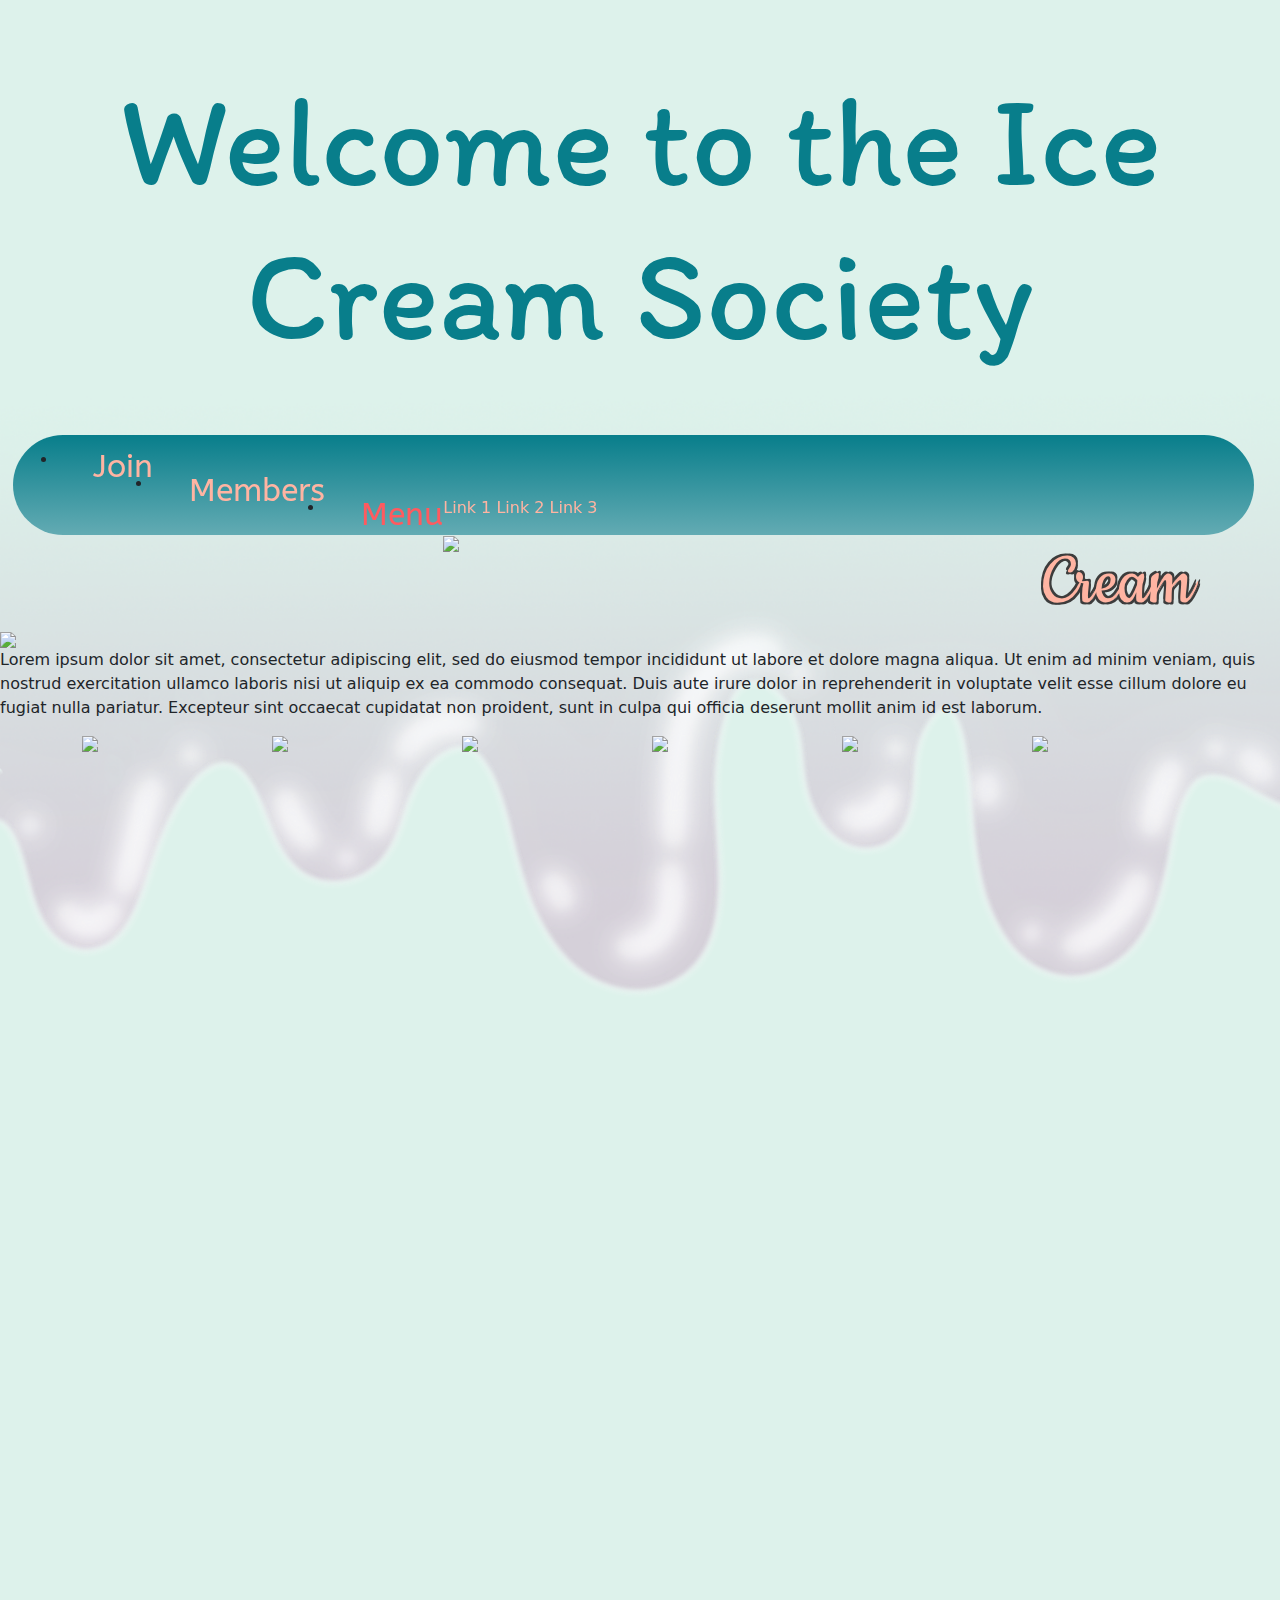
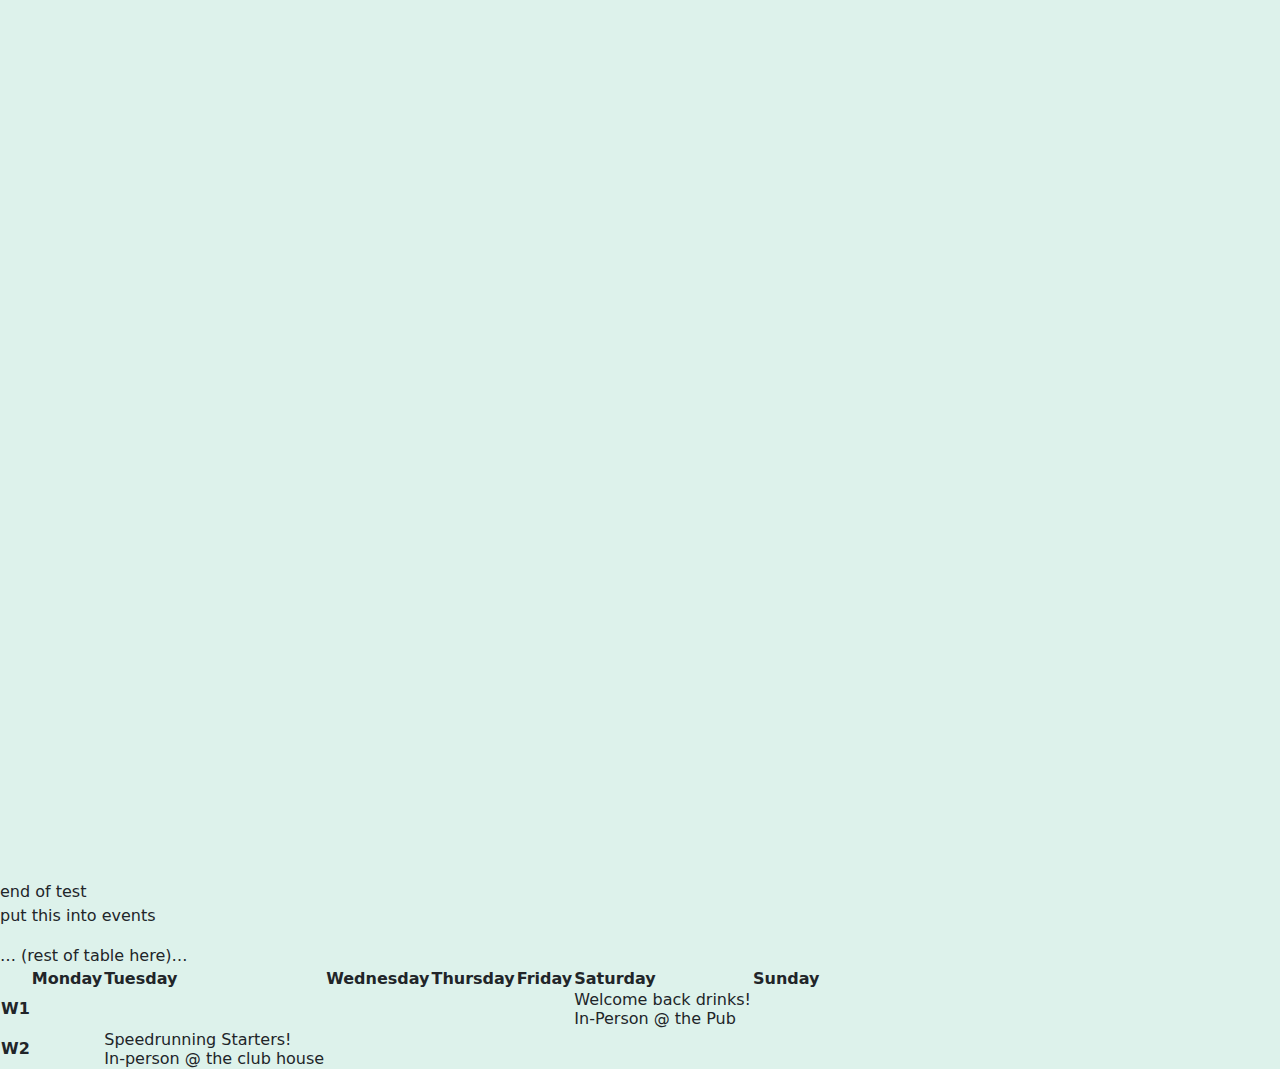
==== index.html @ 199e1438 "Update index.html" ====
<html>

    <header>

        

        <link href='https://fonts.googleapis.com/css?family=ABeeZee' rel='stylesheet'>
        <link href='https://fonts.googleapis.com/css?family=Cookie' rel='stylesheet'>
        <link href='https://fonts.googleapis.com/css?family=Itim' rel='stylesheet'>
        
        <link href="https://cdn.jsdelivr.net/npm/bootstrap@5.3.3/dist/css/bootstrap.min.css" rel="stylesheet" integrity="sha384-QWTKZyjpPEjISv5WaRU9OFeRpok6YctnYmDr5pNlyT2bRjXh0JMhjY6hW+ALEwIH" crossorigin="anonymous">
        <script src="https://cdn.jsdelivr.net/npm/bootstrap@5.3.3/dist/js/bootstrap.bundle.min.js" integrity="sha384-YvpcrYf0tY3lHB60NNkmXc5s9fDVZLESaAA55NDzOxhy9GkcIdslK1eN7N6jIeHz" crossorigin="anonymous"></script>
        <link rel="stylesheet" type="text/css" href="style.css" > 

        <meta name = "description" content = "Home Page">
        <meta name = "keywords" content = "n/a">
        <meta name = "author" content = "Nikola Tluczek (c) 2024">
        <meta name = "viewport" content = "device = device-width, initial-scale = 1.0">

        <title>Ice Cream Society</title>

    </header>

    <body>


        <h3>
            Welcome to the Ice Cream Society
        </h3>

        

        <nav class="navbar-pill">
            <ul id="nav-list">
                <li class="nav-it">
                    <h1><a href="Join.html"> Join </a></h1>
                </li>
                <li class="nav-it">
                    <h1><a href="Members.html"> Members </a></h1>
                </li>
                <li class="nav-it">
                    <div class="dropdown">
                        <h1>Menu</h1>
                        <div class="dropdown-content">
                          <a href="#">Link 1</a>
                          <a href="#">Link 2</a>
                          <a href="#">Link 3</a>
                        </div>
                      </div>
                </li>
            </ul>

            <div class="logo">
                <img class="navImg" src="Ice-cube.png"/>
                <h2>
                    <a href="index.html">  Cream </a>
                </h2>
            </div>  
        </nav> 




        

        <div class="center">
            <div id="home-carousel" class="carousel slide" data-bs-ride="carousel">
                <!-- Wrapper -->
                <div class="carousel-inner">
                    <!-- Item 1 -->
                    <div class="carousel-item active">
                        <img class="d-block" src="img1.png">
                    </div>
                    <!-- Item 2 -->
                    <div class="carousel-item">
                        <img class="d-block" src="img2.png">
                    </div>
                    <!-- Item 3 -->
                    <div class="carousel-item">
                        <img class="d-block" src="img3.png">
                    </div>
                </div>
            </div>
        </div>

        <p>
            Lorem ipsum dolor sit amet, consectetur adipiscing elit, sed do eiusmod tempor incididunt ut labore et dolore magna aliqua. 
            Ut enim ad minim veniam, quis nostrud exercitation ullamco laboris nisi ut aliquip ex ea commodo consequat. Duis aute irure 
            dolor in reprehenderit in voluptate velit esse cillum dolore eu fugiat nulla pariatur. Excepteur sint occaecat cupidatat non 
            proident, sunt in culpa qui officia deserunt mollit anim id est laborum.
        </p>

        <main>
            <div id="img-gallery" class="container">
                <div class="row">
                    <div class="col-sm">
                        <img src="img1.png" class="gallery-img"/>
                    </div>
                    <div class="col-sm">
                        <img src="img2.png" class="gallery-img"/>
                    </div>
                    <div class="col-sm">
                        <img src="img3.png" class="gallery-img"/>
                    </div>
                    <div class="col-sm">
                        <img src="img4.png" class="gallery-img"/>
                    </div>
                    <div class="col-sm">
                        <img src="img5.png" class="gallery-img"/>
                    </div>
                    <div class="col-sm">
                        <img src="img6.png" class="gallery-img"/>
                     </div>
                </div>
            </div>
        </main>
            



        <br>
        <br>
        <br>
        <br>
        <br>
        <br>
        <br>
        <br>
        <br>
        <br>
        <br>
        <br>
        <br>
        <br>
        <br>
        <br>
        <br>
        <br>
        <br>
        <br>
        <br>
        <br>
        <br>
        <br>
        <br>
        <br>
        <br>
        <br>
        <br>
        <br>
        <br>
        <br>
        <br>
        <br>
        <br>
        <br>
        <br>
        <br>
        <br>
        <br>
        <br>
        <br>
        <br>
        <br>
        <br>
        <br>
        <br>
        <br>
        <br>
        <br>
        <br>
        <br>
        <br>
        <br>
        <br>
        <br>
        <br>
        <br>
        <br>
        <br>
        <br>
        <br>
        <br>
        <br>
        <br>
        <br>
        <br>
        <br>
        <br>
        <br>
        <br>
        <br>

        end of test





        <!-- CHANGE -->
        <p>
            put this into events
        </p>

        <table>
            <tr>
                <td></td><th>Monday</th><th>Tuesday</th><th>Wednesday</th><th>Thursday</
                th><th>Friday</th><th>Saturday</th><th>Sunday</th>
            </tr>
            <tr>
                <th>W1</th><td></td><td></td><td></td><td></td><td></td><td>Welcome
                back drinks! <br/> In-Person @ the Pub</td><td></td>
            </tr>
            <tr>
                <th>W2</th><td></td><td>Speedrunning Starters! <br/> In-person @ the
                club house</td><td></td><td></td><td></td><td></td><td></td>
            </tr>
                … (rest of table here)…
        </table>


    </body>

</html>
---- style.css ----
body {
    margin: 0%;
    background-color: #ddf2eb;
    /* will need to change image per device or on github */
    background-image: url("Droop.png");
    background-repeat: no-repeat;
    background-size: 100%;
    background-position-y: 20%;
}

h3 {
    padding-top: 5%;
    padding-bottom: 5%;
    margin: 0;
    font-size: 800%;
    font-family: itim;
    text-align: center;
    color: #087e8b;
}












/*
    Top navigation Bar
*/

.navbar-pill { 

    /* cosmetic */
    background-image: linear-gradient(#087e8b, #63abb3);
    border-radius: 60px;
    
    /* sizing */
    width: 97%;
    height: 100px;
    
    /* postitioning */
    margin-left: 1%; 
    top: 1rem;
    align-self: flex-start;
    position: sticky;
    z-index: 1000;


    /* test */

    padding-top: 1%;
    padding-left: 1%;



    
}


h1 {
    float: left;
    padding-left: 3%;
    color: #ff5a5f;
    font-family: ABeeZee;

    font-size: 200%;
}

h2 {
    display: inline;
    float:inline-end;

    margin: 0;
    padding: 0;
    padding-right: 5%;


    color: #ff5a5f;
    font-family: Cookie;

    font-size: 500%;

    text-shadow: 
        -2px -2px 0 #3c3c3c, 
        2px -2px 0 #3c3c3c, 
        -2px 2px 0 #3c3c3c, 
        2px 2px 0 #3c3c3c;
    
}


@media only screen 
and (min-width : 500px)
and (max-width : 800px) {

    h1 {
        font-size: 150%;
    }
    h2 {
        font-size: 400%;
    }
    h3 {
        font-size: 600%;
    }

    .navbar-pill {
        height: 80px;
    }

}

@media only screen 
and (min-width : 200px)
and (max-width : 500px) {

    h1 {
        font-size: 120%;
    }
    h2 {
        font-size: 300%;
    }
    h3 {
        font-size: 400%;
    }

    .navbar-pill {
        height: 60px;
    }

}






a:link { 
    text-decoration: none; 
    color: #FFB4A2;
} 
a:visited { 
    text-decoration: none; 
    color: #ff5a5f;

} 
a:hover { 
    text-decoration: none; 
    color: #3c3c3c;
    text-shadow: 
        -2px -2px 0 #FFB4A2, 
        2px -2px 0 #FFB4A2, 
        -2px 2px 0 #FFB4A2, 
        2px 2px 0 #FFB4A2;
} 
a:active { 
    text-decoration: none;
    color: #3c3c3c;

}










/* 
    scrollbar 
*/
::-webkit-scrollbar {
    width: 10px;
}

/* Track */
::-webkit-scrollbar-track {
    background: #FFB4A2; 
}

/* Handle */
::-webkit-scrollbar-thumb {
    background: #087e8b; 
    border-radius: 5px;
    border: 2px solid #555;
}

/* Handle on hover */
::-webkit-scrollbar-thumb:hover {
    background: #555; 
}
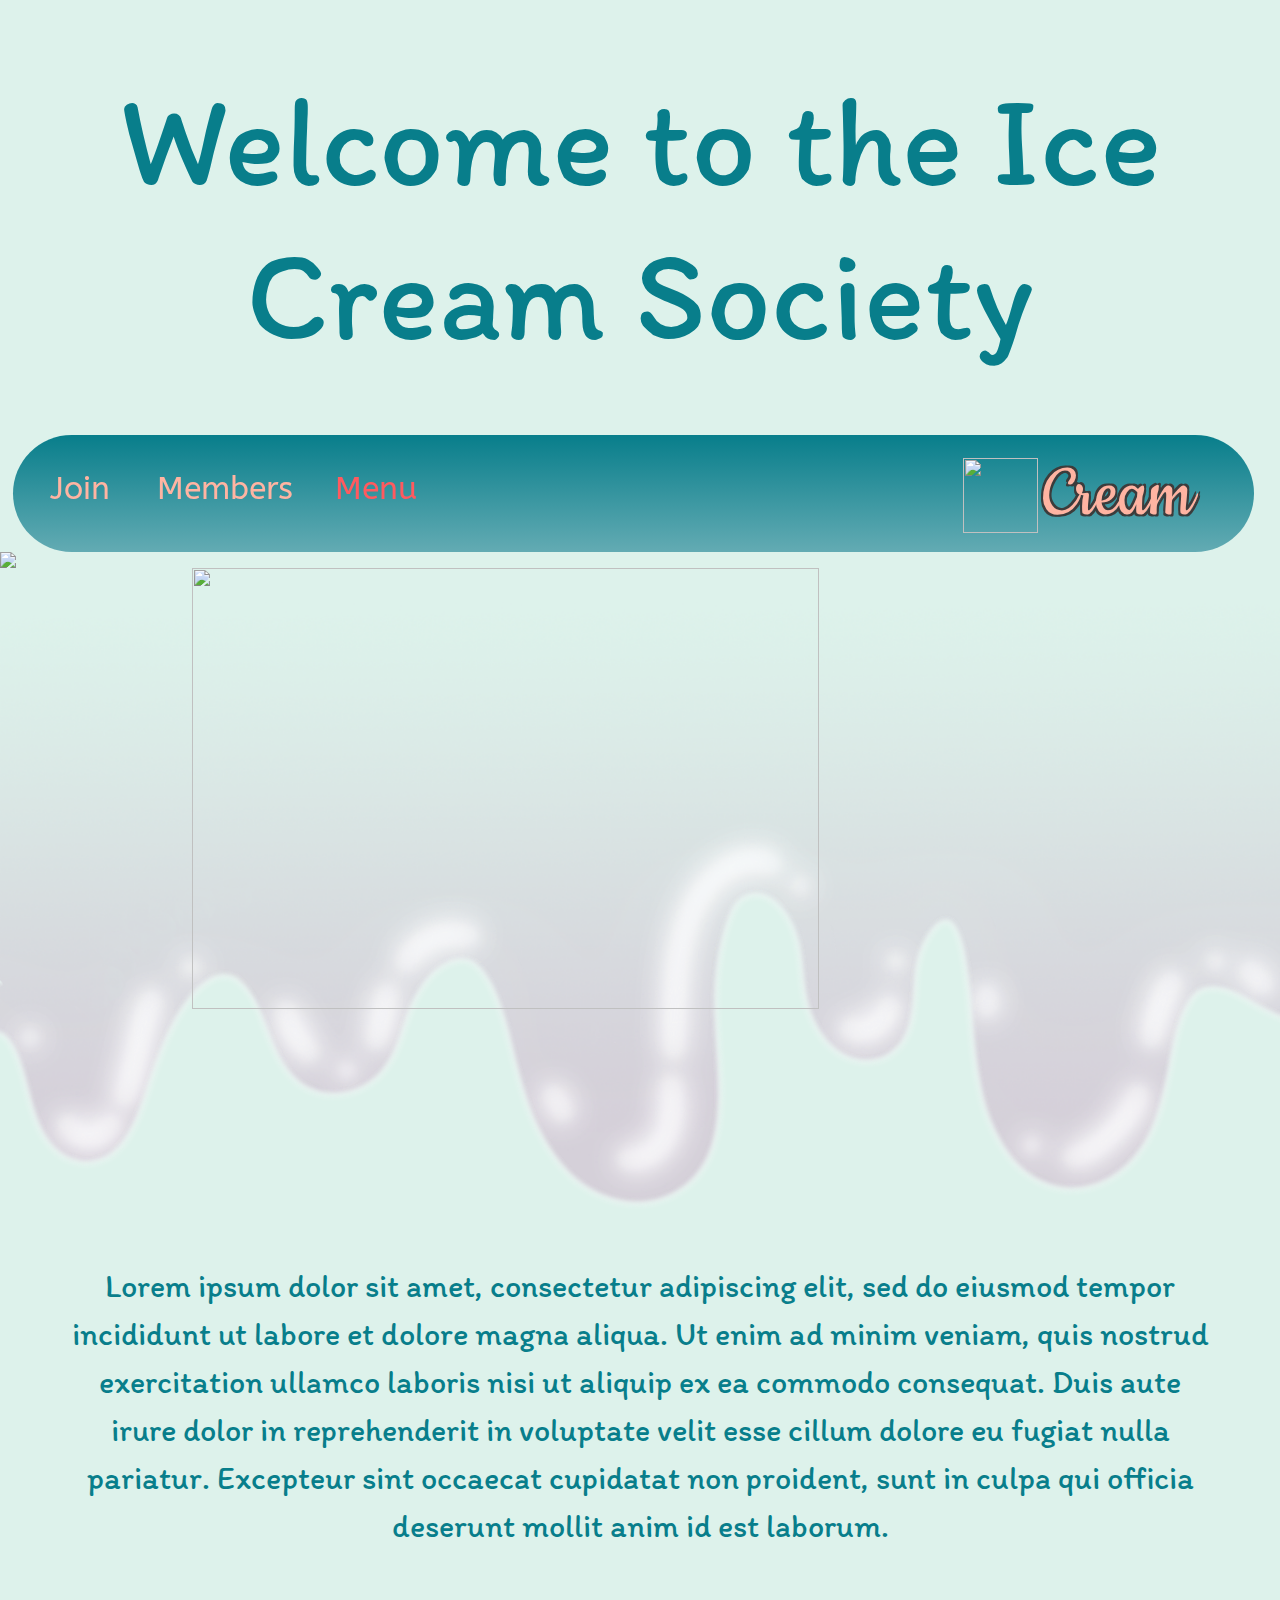
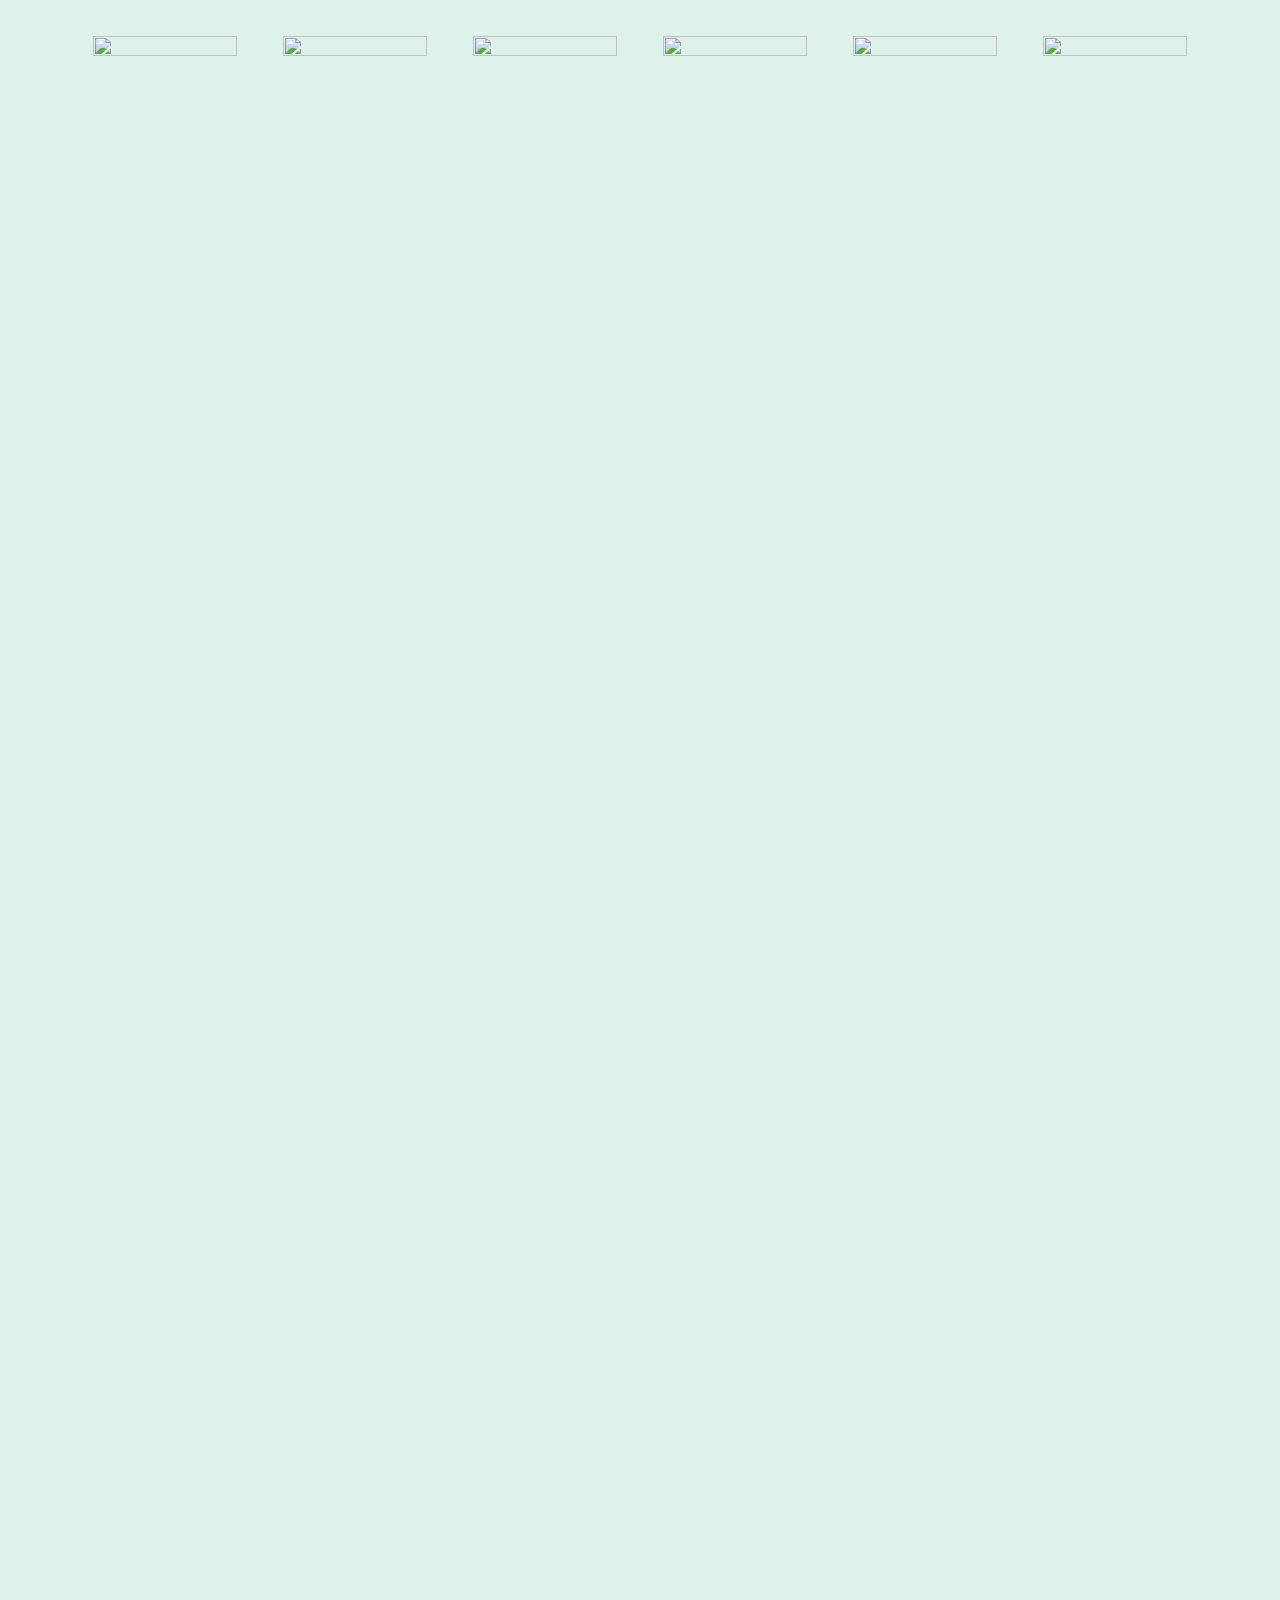
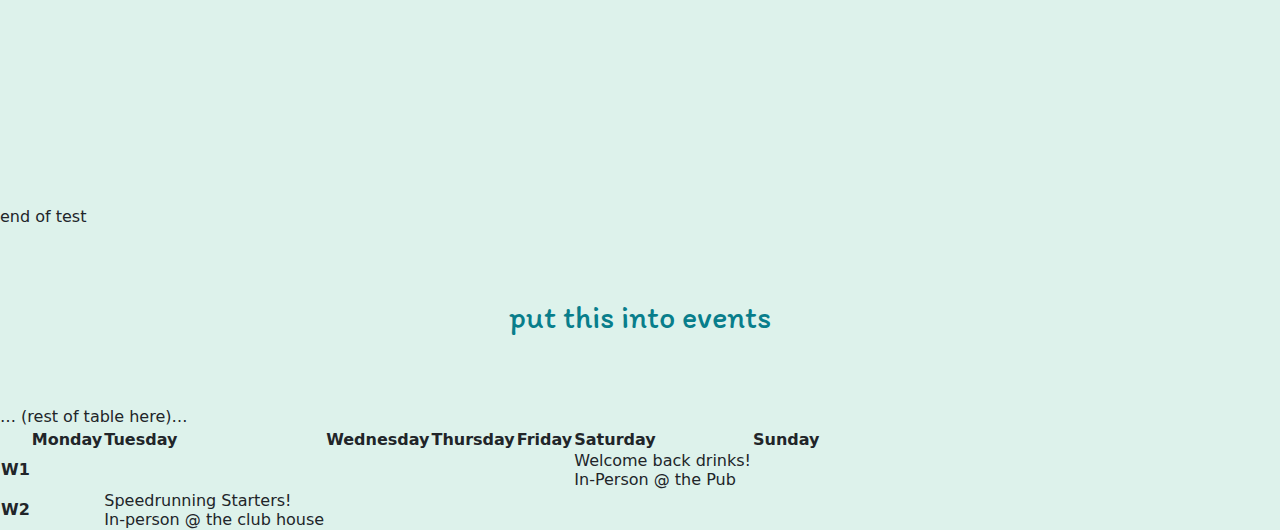
==== commit 985989e5: "Update index.html" ====
--- a/index.html
+++ b/index.html
@@ -42,9 +42,10 @@
                     <div class="dropdown">
                         <h1>Menu</h1>
                         <div class="dropdown-content">
-                          <a href="#">Link 1</a>
-                          <a href="#">Link 2</a>
-                          <a href="#">Link 3</a>
+                            <a href="flavours.html">Flavours</a>    
+                            <a href="images.html">Images</a>
+                            <a href="events.html">Events</a>
+                            <a href="contact.html">Contact</a>
                         </div>
                       </div>
                 </li>
@@ -60,24 +61,52 @@
 
 
 
+        <div id="myCarousel" class="carousel slide" data-ride="carousel">
+            <ol class="carousel-indicators">
+                <li data-target="#myCarousel" data-slide-to="0" class="active">
+                    :: before
+                    :: after
+                </li>
+                <li data-target="#myCarousel" data-slide-to="1" class>
+                    :: before
+                    :: after
+                </li>
+                <li data-target="#myCarousel" data-slide-to="2" class>
+                    :: before
+                    :: after
+                </li>
+            </ol>
+
+            <div class="carousel-inner">
+                <div class="carousel-item active">
+                    <img class="first-slide" src="img.png">
+                </div>
+                <div class="carousel-item">
+                    <img class="second-slide" src="img.png">
+                </div>
+                <div class="carousel-item">
+                    <img class="third-slide" src="img.png">
+                </div>
+
+            </div>
+
+
+        </div>
+
 
         
 
         <div class="center">
             <div id="home-carousel" class="carousel slide" data-bs-ride="carousel">
-                <!-- Wrapper -->
                 <div class="carousel-inner">
-                    <!-- Item 1 -->
                     <div class="carousel-item active">
-                        <img class="d-block" src="img1.png">
-                    </div>
-                    <!-- Item 2 -->
+                        <img class="d-block" src="img.png">
+                    </div> 
                     <div class="carousel-item">
-                        <img class="d-block" src="img2.png">
-                    </div>
-                    <!-- Item 3 -->
+                        <img class="d-block" src="img.png">
+                    </div>
                     <div class="carousel-item">
-                        <img class="d-block" src="img3.png">
+                        <img class="d-block" src="img.png">
                     </div>
                 </div>
             </div>
@@ -94,22 +123,22 @@
             <div id="img-gallery" class="container">
                 <div class="row">
                     <div class="col-sm">
-                        <img src="img1.png" class="gallery-img"/>
-                    </div>
-                    <div class="col-sm">
-                        <img src="img2.png" class="gallery-img"/>
-                    </div>
-                    <div class="col-sm">
-                        <img src="img3.png" class="gallery-img"/>
-                    </div>
-                    <div class="col-sm">
-                        <img src="img4.png" class="gallery-img"/>
-                    </div>
-                    <div class="col-sm">
-                        <img src="img5.png" class="gallery-img"/>
-                    </div>
-                    <div class="col-sm">
-                        <img src="img6.png" class="gallery-img"/>
+                        <img src="img.png" class="gallery-img"/>
+                    </div>
+                    <div class="col-sm">
+                        <img src="img.png" class="gallery-img"/>
+                    </div>
+                    <div class="col-sm">
+                        <img src="img.png" class="gallery-img"/>
+                    </div>
+                    <div class="col-sm">
+                        <img src="img.png" class="gallery-img"/>
+                    </div>
+                    <div class="col-sm">
+                        <img src="img.png" class="gallery-img"/>
+                    </div>
+                    <div class="col-sm">
+                        <img src="img.png" class="gallery-img"/>
                      </div>
                 </div>
             </div>
--- a/style.css
+++ b/style.css
@@ -12,9 +12,17 @@
     background-position-y: 20%;
 }
 
+p {
+    padding: 5%;
+    margin: 0;
+    font-size: 200%;
+    font-family: itim;
+    text-align: center;
+    color: #087e8b;
+}
+
 h3 {
-    padding-top: 5%;
-    padding-bottom: 5%;
+    padding: 5%;
     margin: 0;
     font-size: 800%;
     font-family: itim;
@@ -24,9 +32,47 @@
 
 
 
-
-
-
+/*
+    img gallery
+*/
+.gallery-img {
+    width: 100%;
+}
+
+#img-gallery {
+    padding-top:10px;
+}
+
+#img-gallery .row {
+    margin-bottom:10px;
+}
+
+.col-sm {
+    margin: 1%;
+}
+
+.col-sm img:hover {
+    opacity: 0.5;
+}
+
+
+
+
+/*
+    members
+*/
+
+.member-row {       
+    text-align: left;
+
+}
+
+.member-img {
+    padding: 5%;
+    width: 50%;
+    height: auto;
+    
+}
 
 
 
@@ -45,7 +91,7 @@
     
     /* sizing */
     width: 97%;
-    height: 100px;
+    height: 13%;
     
     /* postitioning */
     margin-left: 1%; 
@@ -59,10 +105,20 @@
 
     padding-top: 1%;
     padding-left: 1%;
-
-
-
-    
+    
+}
+
+.logo {
+    float: right;
+    display: inline;
+    margin-right: 5%;
+}
+
+.navImg {
+    display: inline-block;
+    position: sticky;
+    height: 75px;
+
 }
 
 
@@ -71,18 +127,15 @@
     padding-left: 3%;
     color: #ff5a5f;
     font-family: ABeeZee;
-
     font-size: 200%;
 }
 
 h2 {
-    display: inline;
-    float:inline-end;
+    display: inline-block;
+    vertical-align: middle;
 
     margin: 0;
     padding: 0;
-    padding-right: 5%;
-
 
     color: #ff5a5f;
     font-family: Cookie;
@@ -97,46 +150,56 @@
     
 }
 
-
-@media only screen 
-and (min-width : 500px)
-and (max-width : 800px) {
-
-    h1 {
-        font-size: 150%;
-    }
-    h2 {
-        font-size: 400%;
-    }
-    h3 {
-        font-size: 600%;
-    }
-
-    .navbar-pill {
-        height: 80px;
-    }
-
-}
-
-@media only screen 
-and (min-width : 200px)
-and (max-width : 500px) {
-
-    h1 {
-        font-size: 120%;
-    }
-    h2 {
-        font-size: 300%;
-    }
-    h3 {
-        font-size: 400%;
-    }
-
-    .navbar-pill {
-        height: 60px;
-    }
-
-}
+#nav-list {
+    width: 50%;
+    padding: 0;
+    overflow: hidden;
+    display: inline;
+}
+
+.nav-it{
+    margin: 1%;
+    float: left;
+    padding: 10px;
+    list-style: none;
+    display: inline;
+}
+
+.dropdown {
+    position: relative;
+    display: inline-block;
+}
+
+.dropdown-content {
+    display: none;
+    position: absolute;
+    background-image: linear-gradient(#63abb3, #087e8b);
+    min-width: 200px;
+    box-shadow: 0px 8px 16px 0px rgba(0,0,0,0.2);
+    z-index: 1;
+    padding: 20%;
+    border-radius: 10px;
+}
+
+.dropdown-content a {
+    color: black;
+    padding: 12px 16px;
+    text-decoration: none;
+    display: block;
+}
+
+
+.dropdown:hover .dropdown-content {
+    display: block;
+
+}
+
+
+
+
+
+
+
 
 
 
@@ -170,6 +233,92 @@
 
 
 
+/*
+    Form for Contact
+*/
+.contact-form {
+    position: relative;
+    display: block;
+    container-type: normal;
+    border-color: #087e8b;
+    border-width: 10px;
+    border-radius: 10px;
+    border-style: solid;
+    margin-top: 5%;
+    margin-left: 5%;
+    margin-right: 5%;
+    padding-bottom: 2%;
+    padding-left: 2%;
+}
+
+.form-inner {
+    padding-top: -10%;
+    text-align: left;
+    font-family: ABeeZee;
+    font-size: 150%;
+    
+}
+
+.form-title {
+    text-align: center;
+    font-family: ABeeZee;
+    font-size: 300%;
+    color: #087e8b;
+    padding-bottom: 2%;
+
+}
+
+.inputBox {
+    outline: none;
+    border-top: 10px;
+    border-left: 10px;
+    border-right: 10px;
+    background: none;
+}
+
+.inputNumber {
+    display: inline;
+}
+
+/* .input-large {
+    litteraly nothing i do changes it, idk
+} */
+
+.contact-button {
+    text-align: center;
+    font-family: ABeeZee;
+    font-size: 100%;
+    color: #3c3c3c;
+    background-image: linear-gradient(#63abb3, #087e8b);
+    padding: 0.5%;
+    padding-left: 2%;
+    padding-right: 2%;
+    border-radius: 10px;
+}
+
+.small-text {
+    font-family: ABeeZee;
+    font-size: 100%;
+    font-weight: 20px;
+    color: #63abb3;
+    padding-bottom: 2%;
+    text-align: left;
+}
+
+.join-notification {
+    position: absolute;
+    z-index: 1;
+    padding: 5%;
+    margin-left: 40%;
+    font-family: ABeeZee;
+    font-size: 200%;
+    text-align: center;
+    color: #ff5a5f;
+
+    border: #ff5a5f;
+    border-style: solid;
+    border-width: 10px;
+}
 
 
 
@@ -199,3 +348,11 @@
 ::-webkit-scrollbar-thumb:hover {
     background: #555; 
 }
+
+
+
+.d-block {
+    display: block;
+    margin-left: 15%;
+    width: 70%;
+}
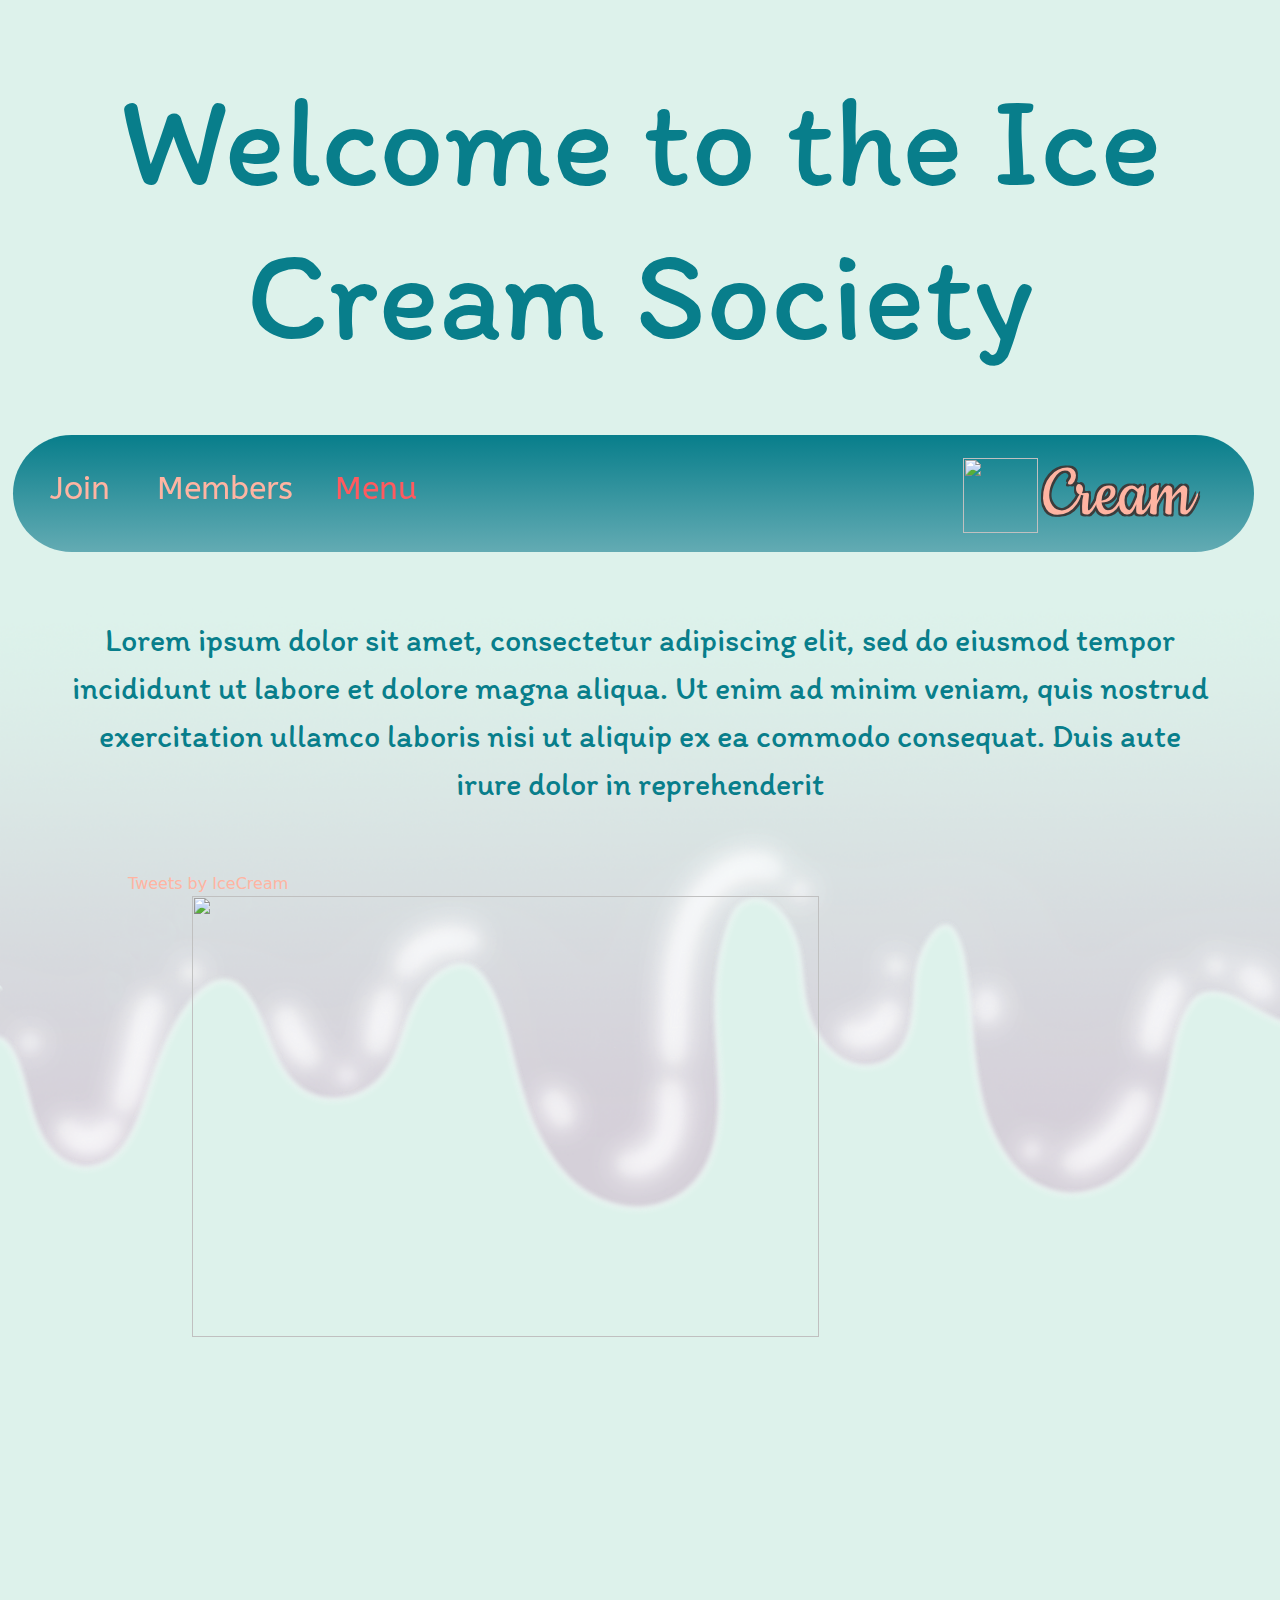
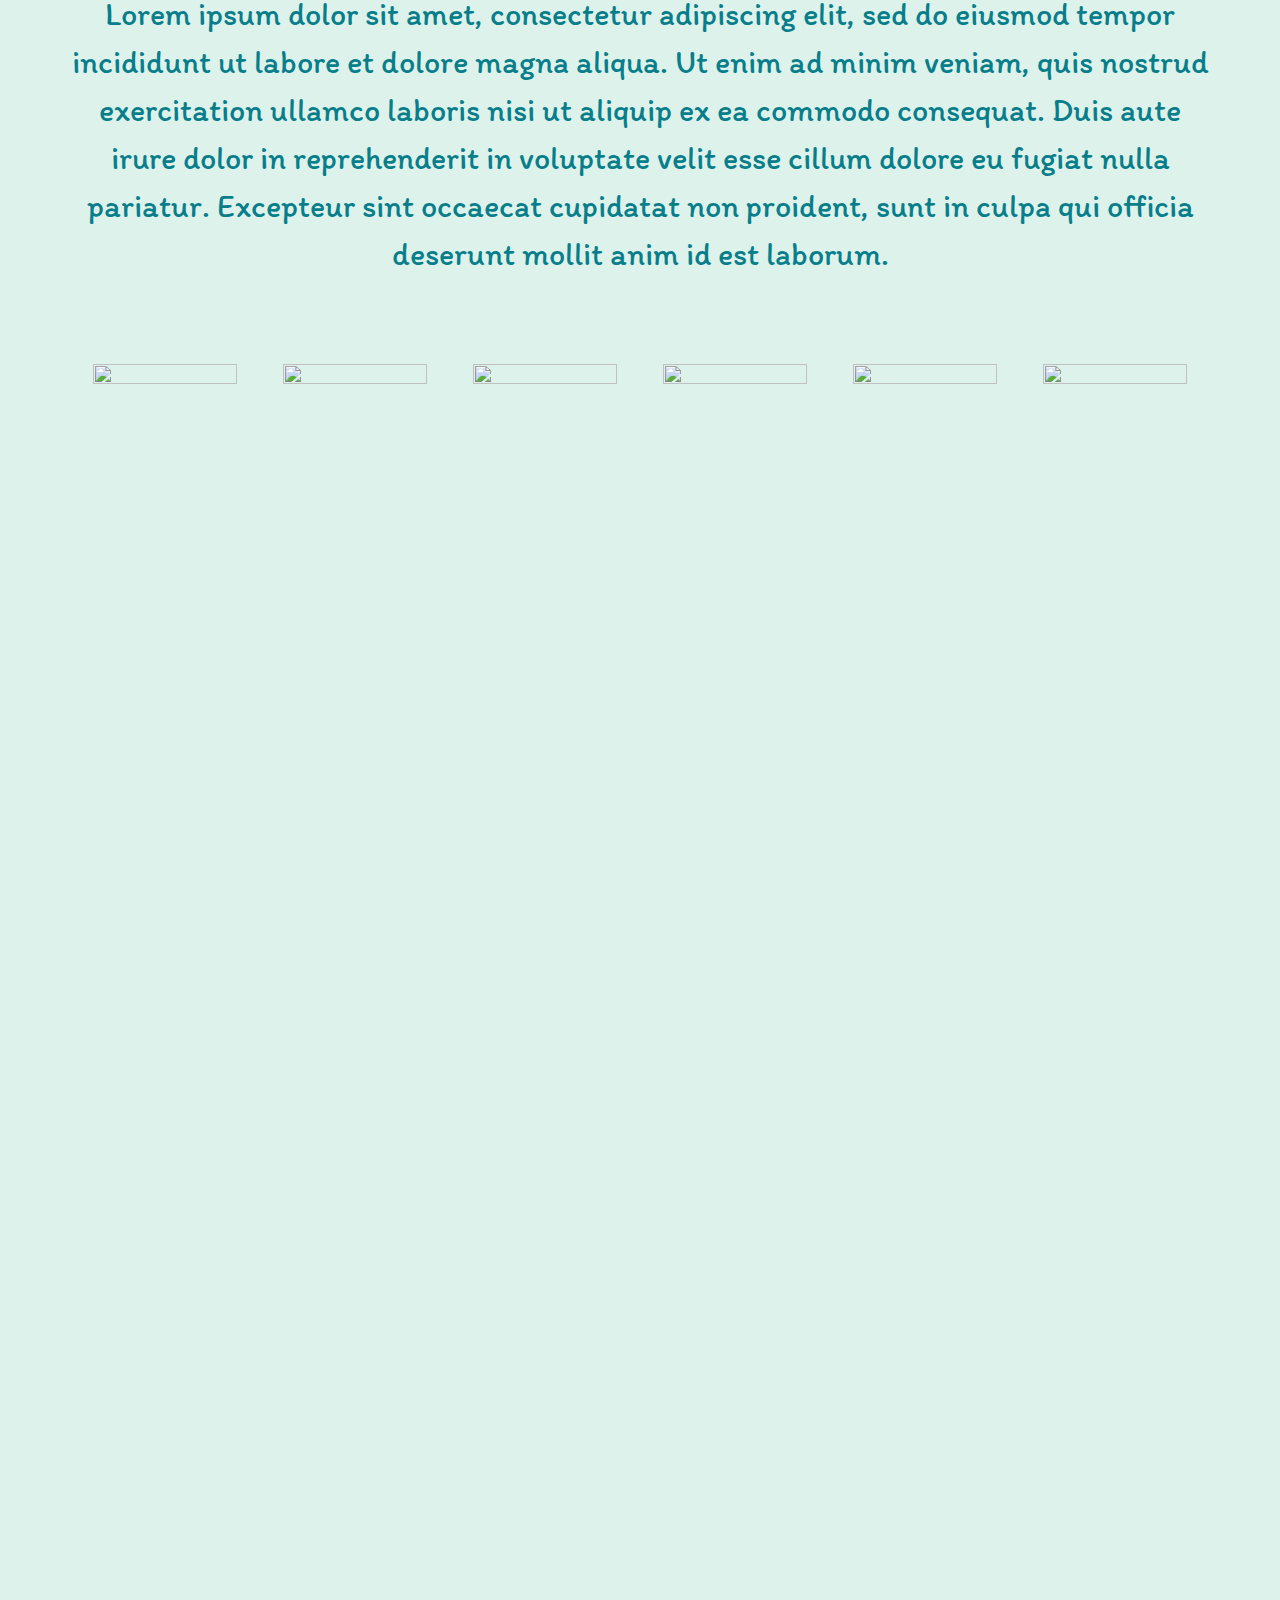
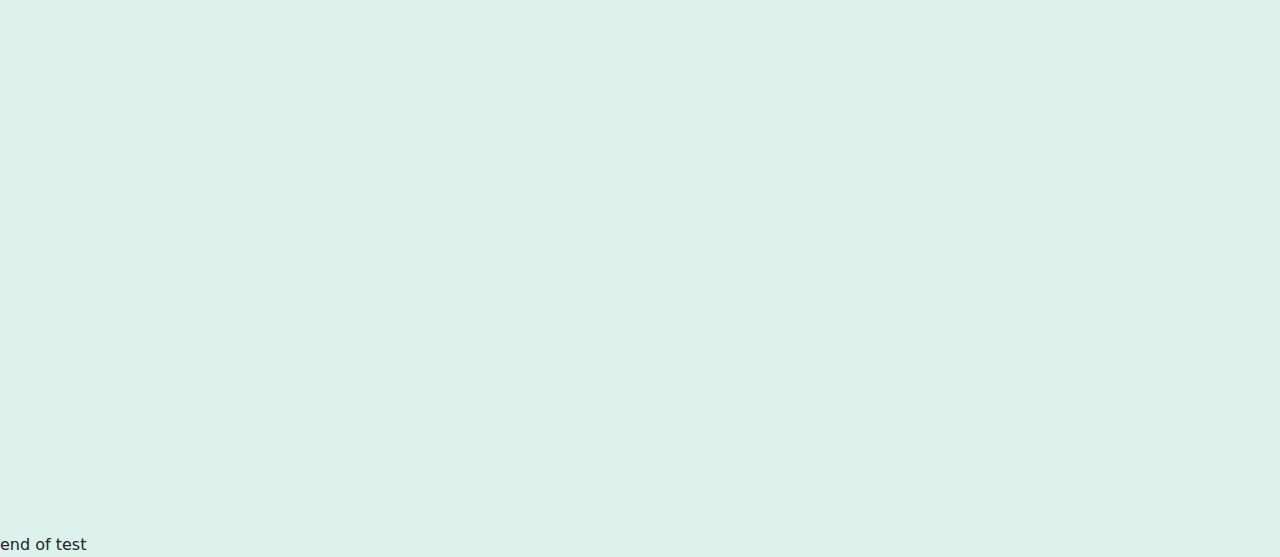
==== commit d574d56a: "Update index.html" ====
--- a/index.html
+++ b/index.html
@@ -59,9 +59,18 @@
             </div>  
         </nav> 
 
-
-
-        <div id="myCarousel" class="carousel slide" data-ride="carousel">
+        <p>
+            Lorem ipsum dolor sit amet, consectetur adipiscing elit, sed do eiusmod tempor incididunt ut labore et dolore magna aliqua. 
+            Ut enim ad minim veniam, quis nostrud exercitation ullamco laboris nisi ut aliquip ex ea commodo consequat. Duis aute irure 
+            dolor in reprehenderit
+        </p>
+
+        <div class="twitter">
+            <a class="twitter-timeline" href="https://twitter.com/IceCream?ref_src=twsrc%5Etfw">Tweets by IceCream</a> 
+            <script async src="https://platform.twitter.com/widgets.js" charset="utf-8"></script>
+        </div>
+
+        <!-- <div id="myCarousel" class="carousel slide" data-ride="carousel">
             <ol class="carousel-indicators">
                 <li data-target="#myCarousel" data-slide-to="0" class="active">
                     :: before
@@ -79,19 +88,19 @@
 
             <div class="carousel-inner">
                 <div class="carousel-item active">
-                    <img class="first-slide" src="img.png">
+                    <img class="first-slide" src="img1.png">
                 </div>
                 <div class="carousel-item">
-                    <img class="second-slide" src="img.png">
+                    <img class="second-slide" src="img2.png">
                 </div>
                 <div class="carousel-item">
-                    <img class="third-slide" src="img.png">
+                    <img class="third-slide" src="img3.png">
                 </div>
 
             </div>
 
 
-        </div>
+        </div> -->
 
 
         
@@ -100,13 +109,13 @@
             <div id="home-carousel" class="carousel slide" data-bs-ride="carousel">
                 <div class="carousel-inner">
                     <div class="carousel-item active">
-                        <img class="d-block" src="img.png">
+                        <img class="d-block" src="img1.png">
                     </div> 
                     <div class="carousel-item">
-                        <img class="d-block" src="img.png">
+                        <img class="d-block" src="img2.png">
                     </div>
                     <div class="carousel-item">
-                        <img class="d-block" src="img.png">
+                        <img class="d-block" src="img3.png">
                     </div>
                 </div>
             </div>
@@ -123,22 +132,22 @@
             <div id="img-gallery" class="container">
                 <div class="row">
                     <div class="col-sm">
-                        <img src="img.png" class="gallery-img"/>
-                    </div>
-                    <div class="col-sm">
-                        <img src="img.png" class="gallery-img"/>
-                    </div>
-                    <div class="col-sm">
-                        <img src="img.png" class="gallery-img"/>
-                    </div>
-                    <div class="col-sm">
-                        <img src="img.png" class="gallery-img"/>
-                    </div>
-                    <div class="col-sm">
-                        <img src="img.png" class="gallery-img"/>
-                    </div>
-                    <div class="col-sm">
-                        <img src="img.png" class="gallery-img"/>
+                        <img src="img1.png" class="gallery-img"/>
+                    </div>
+                    <div class="col-sm">
+                        <img src="img2.png" class="gallery-img"/>
+                    </div>
+                    <div class="col-sm">
+                        <img src="img3.png" class="gallery-img"/>
+                    </div>
+                    <div class="col-sm">
+                        <img src="img4.png" class="gallery-img"/>
+                    </div>
+                    <div class="col-sm">
+                        <img src="img5.png" class="gallery-img"/>
+                    </div>
+                    <div class="col-sm">
+                        <img src="img6.png" class="gallery-img"/>
                      </div>
                 </div>
             </div>
@@ -222,32 +231,6 @@
 
         end of test
 
-
-
-
-
-        <!-- CHANGE -->
-        <p>
-            put this into events
-        </p>
-
-        <table>
-            <tr>
-                <td></td><th>Monday</th><th>Tuesday</th><th>Wednesday</th><th>Thursday</
-                th><th>Friday</th><th>Saturday</th><th>Sunday</th>
-            </tr>
-            <tr>
-                <th>W1</th><td></td><td></td><td></td><td></td><td></td><td>Welcome
-                back drinks! <br/> In-Person @ the Pub</td><td></td>
-            </tr>
-            <tr>
-                <th>W2</th><td></td><td>Speedrunning Starters! <br/> In-person @ the
-                club house</td><td></td><td></td><td></td><td></td><td></td>
-            </tr>
-                … (rest of table here)…
-        </table>
-
-
     </body>
 
 </html>
--- a/style.css
+++ b/style.css
@@ -230,6 +230,93 @@
 
 }
 
+/*
+    twitter
+*/
+.twitter {
+    margin-left: 10%;
+    margin-right: 10%;
+}
+
+/* 
+    events table
+*/
+table {
+    margin: 5%;
+    width: 90%;
+    border-collapse: collapse;
+    border: #087e8b;
+    border-width: 5px;
+    border-style: solid;
+    border-radius: 10px;
+    background-color: white;
+}
+
+td{
+    padding: 10px;
+    background-color: #d3cdd7;
+    border: #63abb3;
+    border-width: 2px;
+    border-style: solid;
+    font-family: ABeeZee;
+    font-size: 100%;
+}
+
+th {
+    padding: 10px;
+    background-color: #ddf2eb;
+    border: #63abb3;
+    border-width: 2px;
+    border-style: solid;
+    font-family: ABeeZee;
+    font-size: 100%;
+}
+
+td:hover {
+    opacity: 0.5;
+}
+.temp-margin{
+    margin-left: 5%;
+}
+
+/*
+    flavours
+*/
+.wrap-left {
+    margin-left: 5%;
+    margin-top: 2%;
+    margin-right: 5%;
+    display: inline-block;
+
+    align-items: left;
+    font-family: ABeeZee;
+    font-size: 150%;
+    color: #087e8b;
+}
+.img-left {
+    width: 15%;
+    clear: left;
+    float: left;
+}
+
+.wrap-right {
+    margin-left: 5%;
+    margin-top: 2%;
+    margin-right: 5%;
+    display: inline-block;
+
+    align-items: right;
+    font-family: ABeeZee;
+    font-size: 150%;
+    color: #087e8b;
+}
+.img-right {
+    width: 15%;
+    clear: right;
+    float: right;
+}
+
+
 
 
 
@@ -280,10 +367,6 @@
     display: inline;
 }
 
-/* .input-large {
-    litteraly nothing i do changes it, idk
-} */
-
 .contact-button {
     text-align: center;
     font-family: ABeeZee;
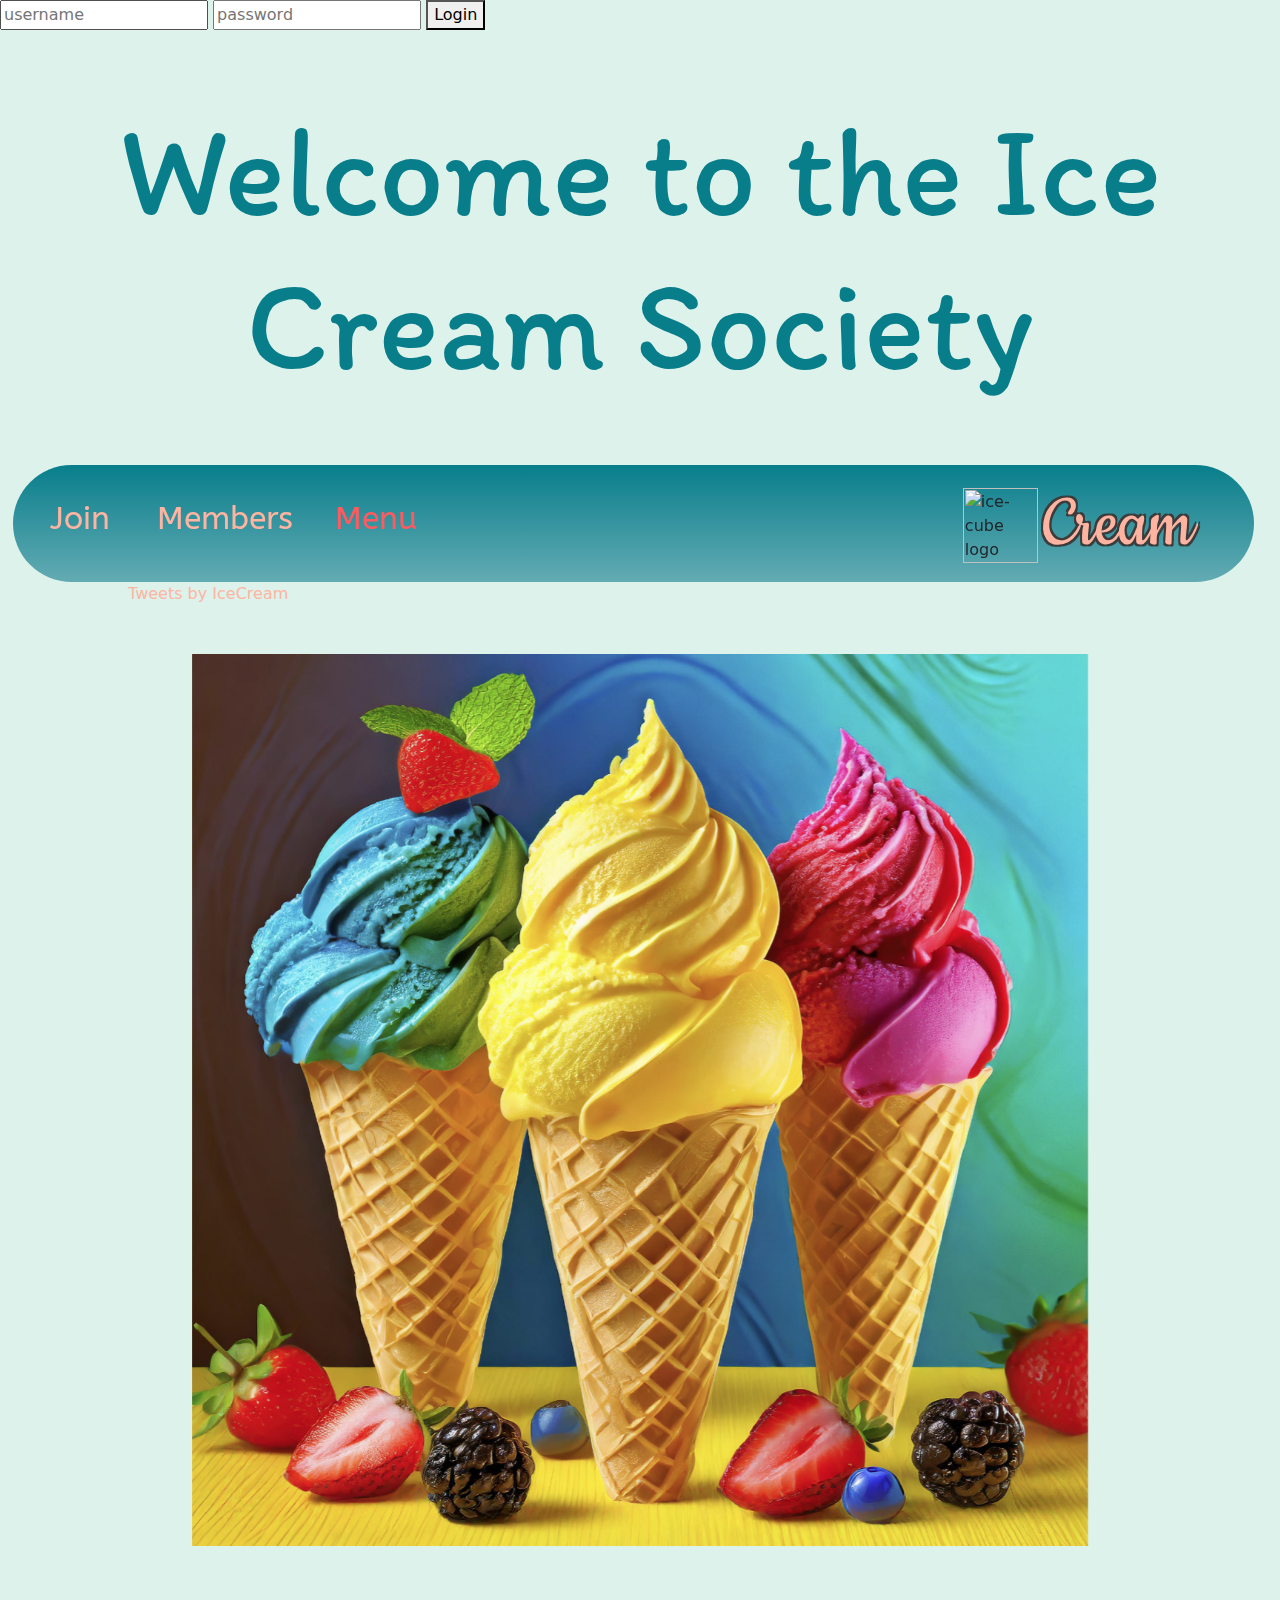
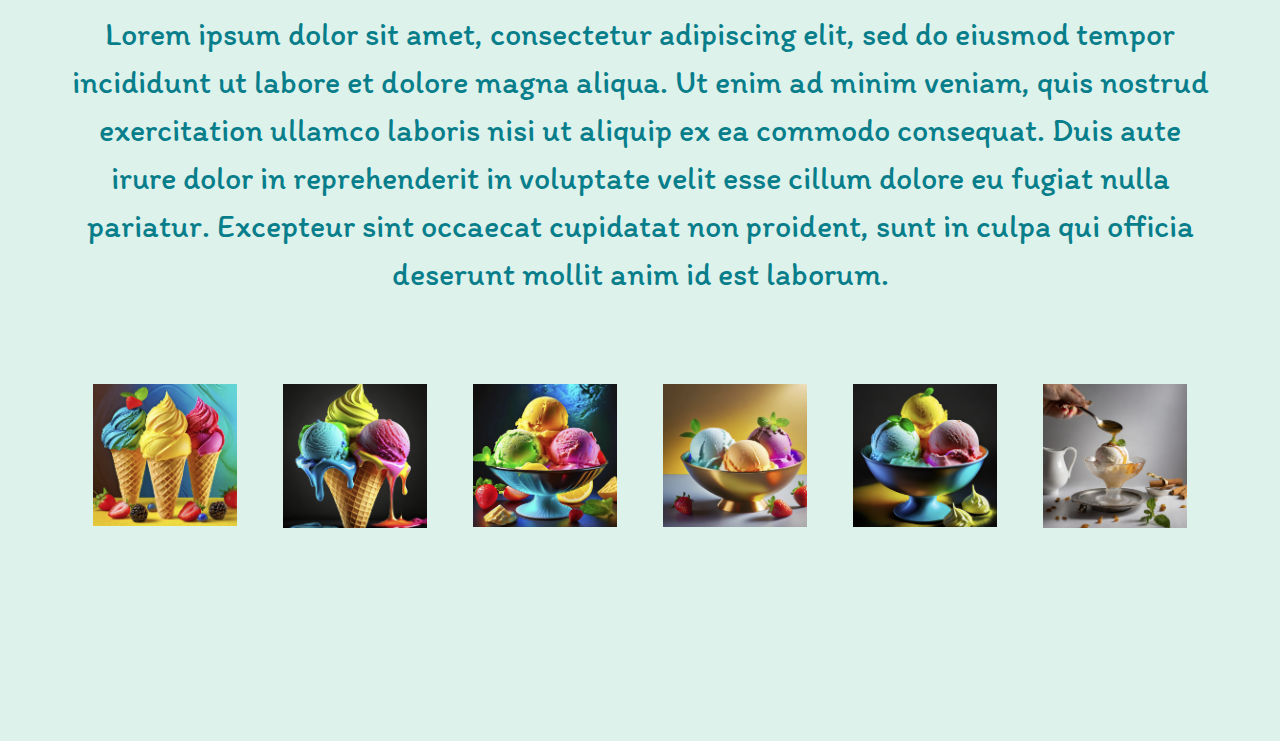
==== commit 2affab8b: "Update index.html" ====
--- a/index.html
+++ b/index.html
@@ -1,3 +1,13 @@
+<!--
+Threat model
+Threat source: external
+Threat agent: Human
+Threat intention: Intentional
+Threat motivation: Stealing login information
+Threat impact: Impersination of members
+Threat mitigation: Validate login information
+-->
+
 <html>
 
     <header>
@@ -11,6 +21,7 @@
         <link href="https://cdn.jsdelivr.net/npm/bootstrap@5.3.3/dist/css/bootstrap.min.css" rel="stylesheet" integrity="sha384-QWTKZyjpPEjISv5WaRU9OFeRpok6YctnYmDr5pNlyT2bRjXh0JMhjY6hW+ALEwIH" crossorigin="anonymous">
         <script src="https://cdn.jsdelivr.net/npm/bootstrap@5.3.3/dist/js/bootstrap.bundle.min.js" integrity="sha384-YvpcrYf0tY3lHB60NNkmXc5s9fDVZLESaAA55NDzOxhy9GkcIdslK1eN7N6jIeHz" crossorigin="anonymous"></script>
         <link rel="stylesheet" type="text/css" href="style.css" > 
+        <script type="text/javascript" src="jcode.js"></script>
 
         <meta name = "description" content = "Home Page">
         <meta name = "keywords" content = "n/a">
@@ -23,6 +34,11 @@
 
     <body>
 
+        <div class="login">
+            <input id="event_title" type="text" placeholder="username"/>
+            <input id="event_date" type="password" placeholder="password"/>
+            <button type="button" onclick="alert('You have been loggedin!')">Login</button>
+        </div>
 
         <h3>
             Welcome to the Ice Cream Society
@@ -52,70 +68,32 @@
             </ul>
 
             <div class="logo">
-                <img class="navImg" src="Ice-cube.png"/>
+                <img class="navImg" src="images/Ice-cube.png" alt="ice-cube logo"/>
                 <h2>
                     <a href="index.html">  Cream </a>
                 </h2>
             </div>  
         </nav> 
 
-        <p>
-            Lorem ipsum dolor sit amet, consectetur adipiscing elit, sed do eiusmod tempor incididunt ut labore et dolore magna aliqua. 
-            Ut enim ad minim veniam, quis nostrud exercitation ullamco laboris nisi ut aliquip ex ea commodo consequat. Duis aute irure 
-            dolor in reprehenderit
-        </p>
 
         <div class="twitter">
             <a class="twitter-timeline" href="https://twitter.com/IceCream?ref_src=twsrc%5Etfw">Tweets by IceCream</a> 
             <script async src="https://platform.twitter.com/widgets.js" charset="utf-8"></script>
         </div>
 
-        <!-- <div id="myCarousel" class="carousel slide" data-ride="carousel">
-            <ol class="carousel-indicators">
-                <li data-target="#myCarousel" data-slide-to="0" class="active">
-                    :: before
-                    :: after
-                </li>
-                <li data-target="#myCarousel" data-slide-to="1" class>
-                    :: before
-                    :: after
-                </li>
-                <li data-target="#myCarousel" data-slide-to="2" class>
-                    :: before
-                    :: after
-                </li>
-            </ol>
 
-            <div class="carousel-inner">
-                <div class="carousel-item active">
-                    <img class="first-slide" src="img1.png">
-                </div>
-                <div class="carousel-item">
-                    <img class="second-slide" src="img2.png">
-                </div>
-                <div class="carousel-item">
-                    <img class="third-slide" src="img3.png">
-                </div>
-
-            </div>
-
-
-        </div> -->
-
-
-        
-
+        <br><br>
         <div class="center">
             <div id="home-carousel" class="carousel slide" data-bs-ride="carousel">
                 <div class="carousel-inner">
                     <div class="carousel-item active">
-                        <img class="d-block" src="img1.png">
+                        <img class="d-block" src="images/img1.png" alt="three ice-cream flavours in cones; blue, yellow, red">
                     </div> 
                     <div class="carousel-item">
-                        <img class="d-block" src="img2.png">
+                        <img class="d-block" src="images/img2.png" alt="three ice-cream flavours in one cone; blue, yellow, pink">
                     </div>
                     <div class="carousel-item">
-                        <img class="d-block" src="img3.png">
+                        <img class="d-block" src="images/img3.png" alt="three scoops of ice-cream in a bowl; green, yellow, pink">
                     </div>
                 </div>
             </div>
@@ -132,94 +110,27 @@
             <div id="img-gallery" class="container">
                 <div class="row">
                     <div class="col-sm">
-                        <img src="img1.png" class="gallery-img"/>
+                        <img src="images/img1.png" class="gallery-img" alt="three ice-cream flavours in cones; blue, yellow, red"/>
                     </div>
                     <div class="col-sm">
-                        <img src="img2.png" class="gallery-img"/>
+                        <img src="images/img2.png" class="gallery-img" alt="three ice-cream flavours in one cone; blue, yellow, pink"/>
                     </div>
                     <div class="col-sm">
-                        <img src="img3.png" class="gallery-img"/>
+                        <img src="images/img3.png" class="gallery-img" alt="three scoops of ice-cream in a bowl; green, yellow, pink"/>
                     </div>
                     <div class="col-sm">
-                        <img src="img4.png" class="gallery-img"/>
+                        <img src="images/img4.png" class="gallery-img" alt="three scoops of ice-cream in a bowl; blue, yellow, purpule"/>
                     </div>
                     <div class="col-sm">
-                        <img src="img5.png" class="gallery-img"/>
+                        <img src="images/img5.png" class="gallery-img" alt="three scoops of ice-cream in a bowl; blue, yellow, pink"/>
                     </div>
                     <div class="col-sm">
-                        <img src="img6.png" class="gallery-img"/>
+                        <img src="images/img7.png" class="gallery-img" alt="vanila ice-cream in a bowl getting glazed with honey"/>
                      </div>
                 </div>
             </div>
         </main>
             
-
-
-
-        <br>
-        <br>
-        <br>
-        <br>
-        <br>
-        <br>
-        <br>
-        <br>
-        <br>
-        <br>
-        <br>
-        <br>
-        <br>
-        <br>
-        <br>
-        <br>
-        <br>
-        <br>
-        <br>
-        <br>
-        <br>
-        <br>
-        <br>
-        <br>
-        <br>
-        <br>
-        <br>
-        <br>
-        <br>
-        <br>
-        <br>
-        <br>
-        <br>
-        <br>
-        <br>
-        <br>
-        <br>
-        <br>
-        <br>
-        <br>
-        <br>
-        <br>
-        <br>
-        <br>
-        <br>
-        <br>
-        <br>
-        <br>
-        <br>
-        <br>
-        <br>
-        <br>
-        <br>
-        <br>
-        <br>
-        <br>
-        <br>
-        <br>
-        <br>
-        <br>
-        <br>
-        <br>
-        <br>
-        <br>
         <br>
         <br>
         <br>
@@ -229,8 +140,6 @@
         <br>
         <br>
 
-        end of test
-
     </body>
 
 </html>
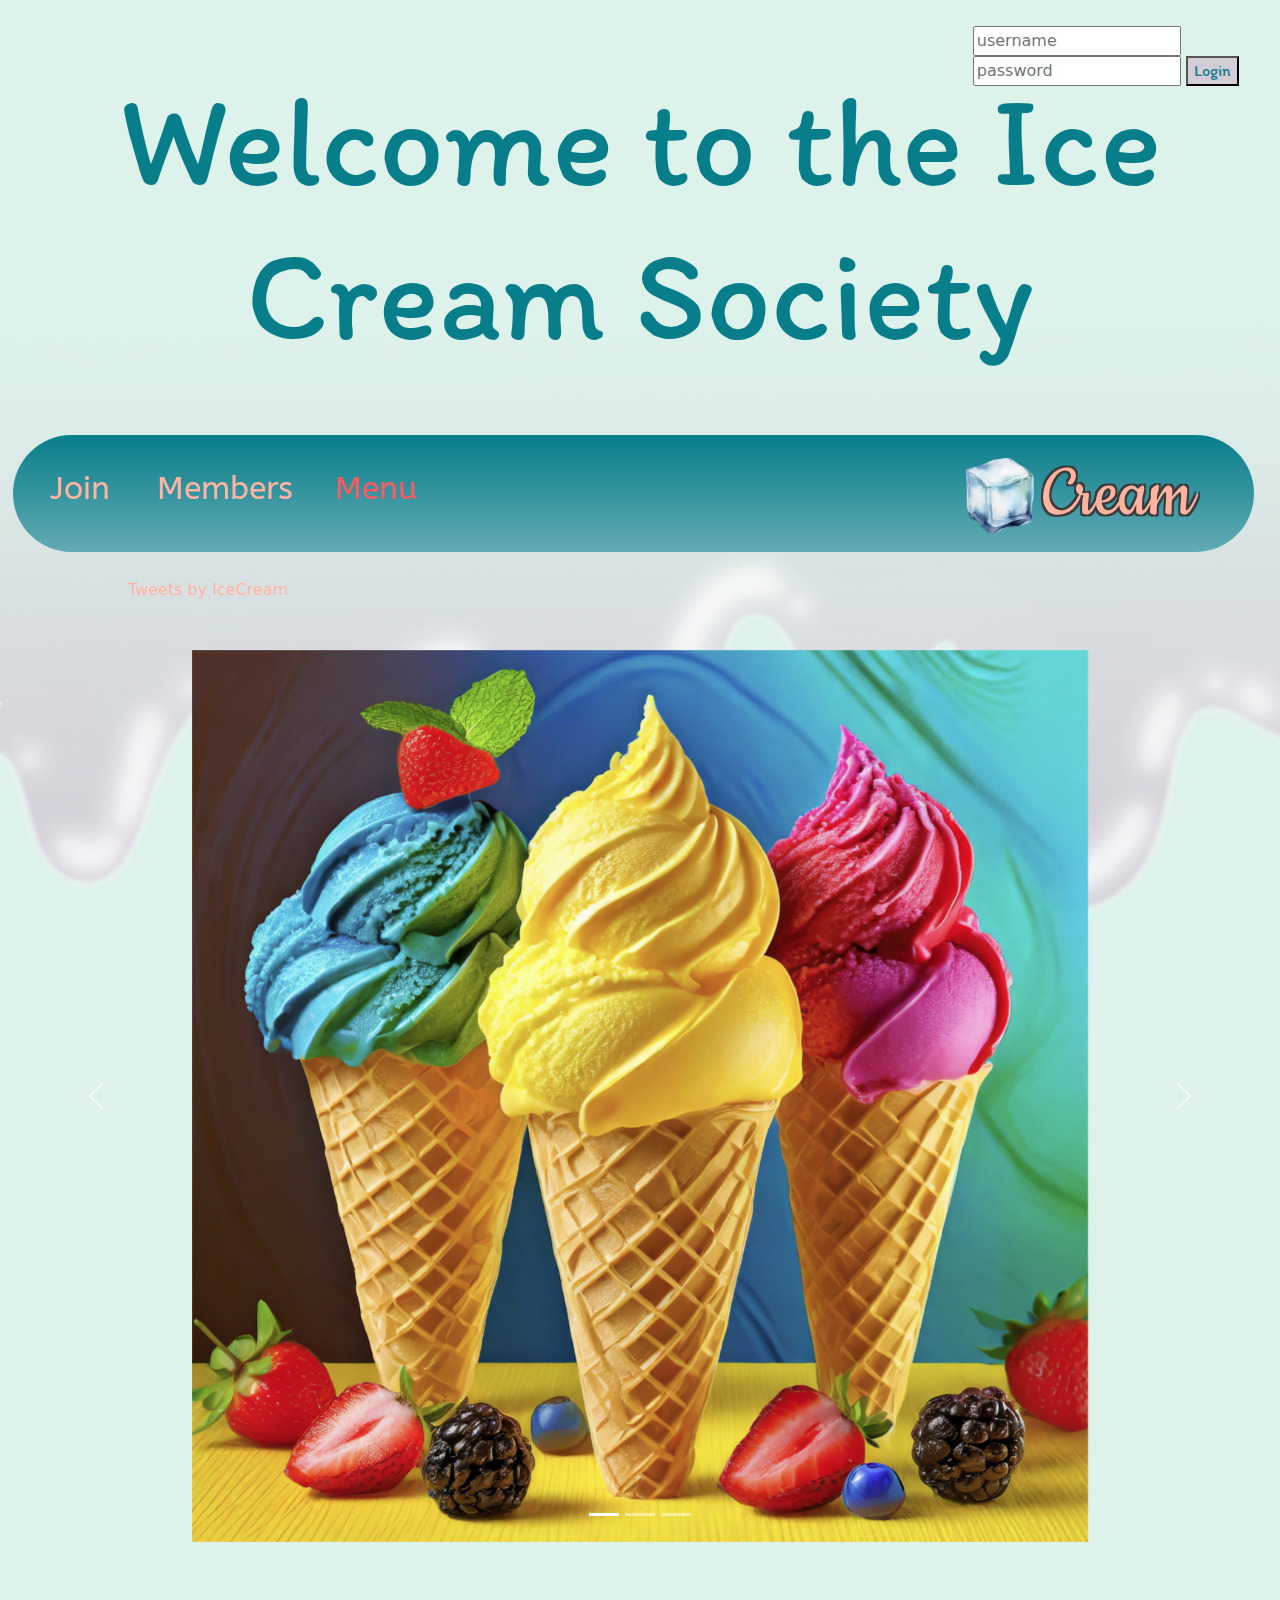
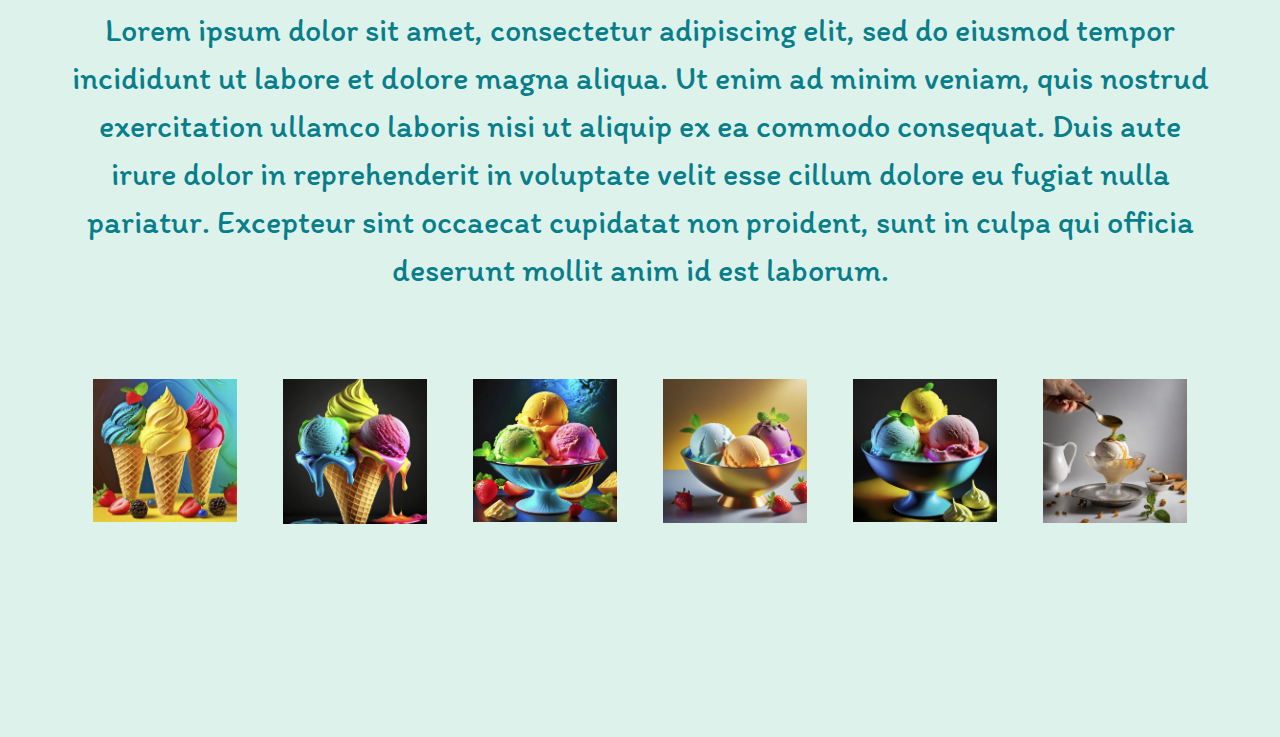
==== commit c346a910: "Update index.html" ====
--- a/index.html
+++ b/index.html
@@ -85,6 +85,11 @@
         <br><br>
         <div class="center">
             <div id="home-carousel" class="carousel slide" data-bs-ride="carousel">
+                <div class="carousel-indicators">
+                    <button type="button" data-bs-target="#home-carousel" data-bs-slide-to="0" class="active" aria-current="true" aria-label="Slide 1"></button>
+                    <button type="button" data-bs-target="#home-carousel" data-bs-slide-to="1" aria-label="Slide 2"></button>
+                    <button type="button" data-bs-target="#home-carousel" data-bs-slide-to="2" aria-label="Slide 3"></button>
+                </div>
                 <div class="carousel-inner">
                     <div class="carousel-item active">
                         <img class="d-block" src="images/img1.png" alt="three ice-cream flavours in cones; blue, yellow, red">
@@ -96,8 +101,17 @@
                         <img class="d-block" src="images/img3.png" alt="three scoops of ice-cream in a bowl; green, yellow, pink">
                     </div>
                 </div>
+                <button class="carousel-control-prev" type="button" data-bs-target="#home-carousel" data-bs-slide="prev">
+                    <span class="carousel-control-prev-icon" aria-hidden="true"></span>
+                    <span class="visually-hidden">Previous</span>
+                </button>
+                <button class="carousel-control-next" type="button" data-bs-target="#home-carousel" data-bs-slide="next">
+                    <span class="carousel-control-next-icon" aria-hidden="true"></span>
+                    <span class="visually-hidden">Next</span>
+                </button>
             </div>
         </div>
+        
 
         <p>
             Lorem ipsum dolor sit amet, consectetur adipiscing elit, sed do eiusmod tempor incididunt ut labore et dolore magna aliqua. 
--- a/style.css
+++ b/style.css
@@ -6,7 +6,7 @@
     margin: 0%;
     background-color: #ddf2eb;
     /* will need to change image per device or on github */
-    background-image: url("Droop.png");
+    background-image: url("images/Droop.png");
     background-repeat: no-repeat;
     background-size: 100%;
     background-position-y: 20%;
@@ -30,7 +30,25 @@
     color: #087e8b;
 }
 
-
+button {
+    font-family: itim;
+    text-align: center;
+    font-size: 100%;
+    color: #087e8b;
+    background: #d3cdd7;
+}
+
+
+
+/*
+    login
+*/
+.login {
+    z-index: 5;
+    margin: 2%;
+    padding-left: 74%;
+    position: absolute;
+}
 
 /*
     img gallery
@@ -62,6 +80,15 @@
     members
 */
 
+.membersP {
+    padding: 1%;
+    margin: 0;
+    font-size: 200%;
+    font-family: itim;
+    text-align: center;
+    color: #d3cdd7;
+}
+
 .member-row {       
     text-align: left;
 
@@ -69,9 +96,61 @@
 
 .member-img {
     padding: 5%;
-    width: 50%;
+    width: 30%;
     height: auto;
+    margin-left: 2.5%;
+    display: inline-block;
     
+}
+
+.member-hover {
+    width: 100%;
+    display: inline-block;
+    clear: left;
+}
+
+.member-hover img:hover {
+    display: inline-block;
+}
+
+.dropdownM {
+    position: relative;
+    display: inline-block;
+    width: 100%;
+}
+
+.dropdownM-content {
+    display: none;
+    position: absolute;
+    background-image: linear-gradient(#63abb3, #087e8b);
+    box-shadow: 0px 8px 16px 0px rgba(0,0,0,0.2);
+    z-index: 1;
+    margin-top: 5%;
+    margin-right: 5%;
+    padding: 2%;
+    border-radius: 10px;
+    width: 65%;
+    animation: slide-left 2s;
+}
+
+.dropdownM:hover .dropdownM-content {
+    display: inline-block;
+
+}
+
+
+
+
+@keyframes slide-left {
+  from {
+    margin-left: 100%;
+    width: 65%; 
+  }
+
+  to {
+    margin-left: 0%;
+    width: 65%;
+  }
 }
 
 
@@ -236,6 +315,7 @@
 .twitter {
     margin-left: 10%;
     margin-right: 10%;
+    margin-top: 2%;
 }
 
 /* 
@@ -278,6 +358,9 @@
 .temp-margin{
     margin-left: 5%;
 }
+
+
+
 
 /*
     flavours
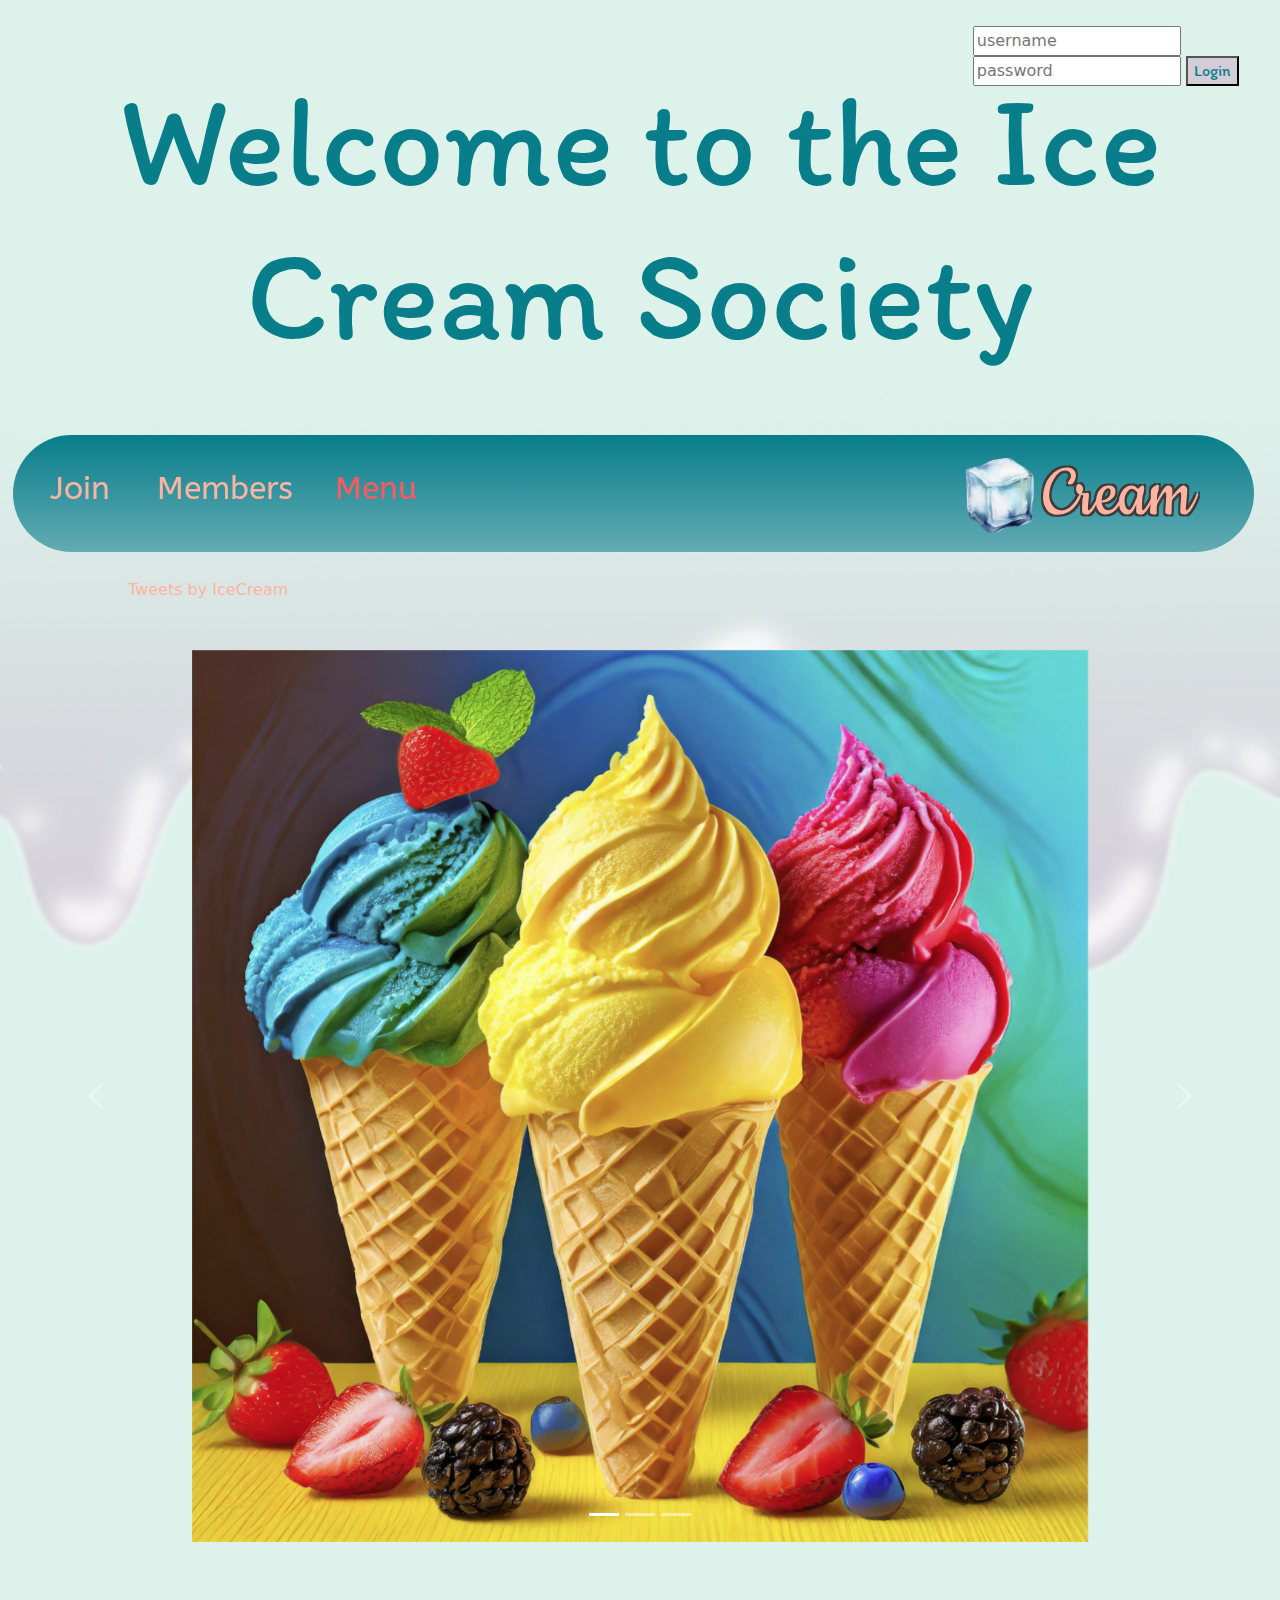
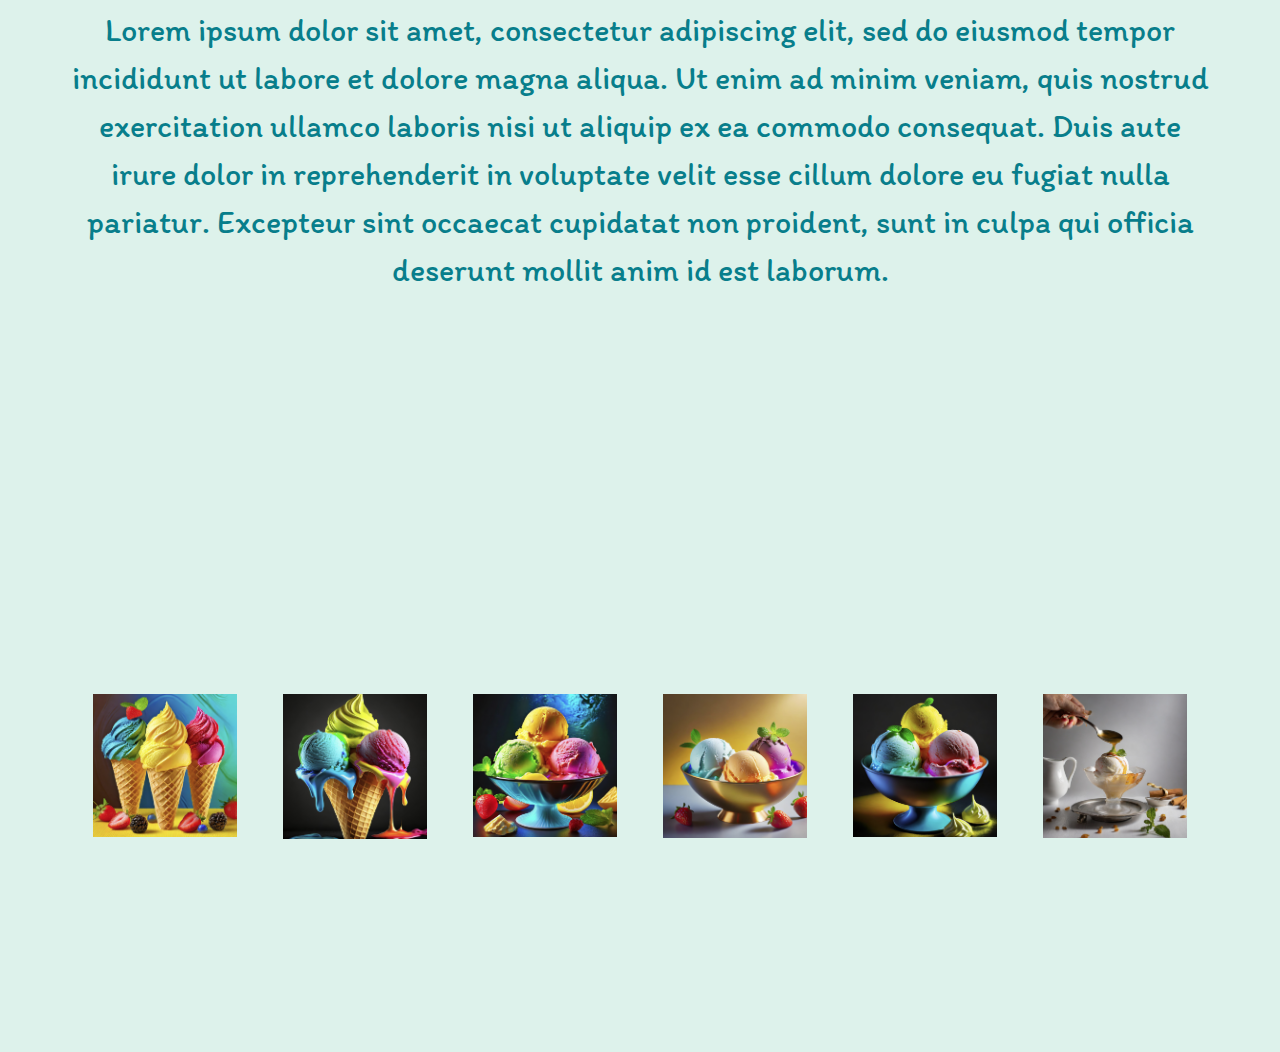
==== commit c007ce53: "Update index.html" ====
--- a/index.html
+++ b/index.html
@@ -120,6 +120,10 @@
             proident, sunt in culpa qui officia deserunt mollit anim id est laborum.
         </p>
 
+        <div class="center">
+            <iframe width="560" height="315" src="https://www.youtube.com/embed/erh2ngRZxs0?si=5UtML3ZXrvGfwkdc" title="YouTube video player" frameborder="0" allow="accelerometer; autoplay; clipboard-write; encrypted-media; gyroscope; picture-in-picture; web-share" referrerpolicy="strict-origin-when-cross-origin" allowfullscreen></iframe>
+        </div>
+
         <main>
             <div id="img-gallery" class="container">
                 <div class="row">
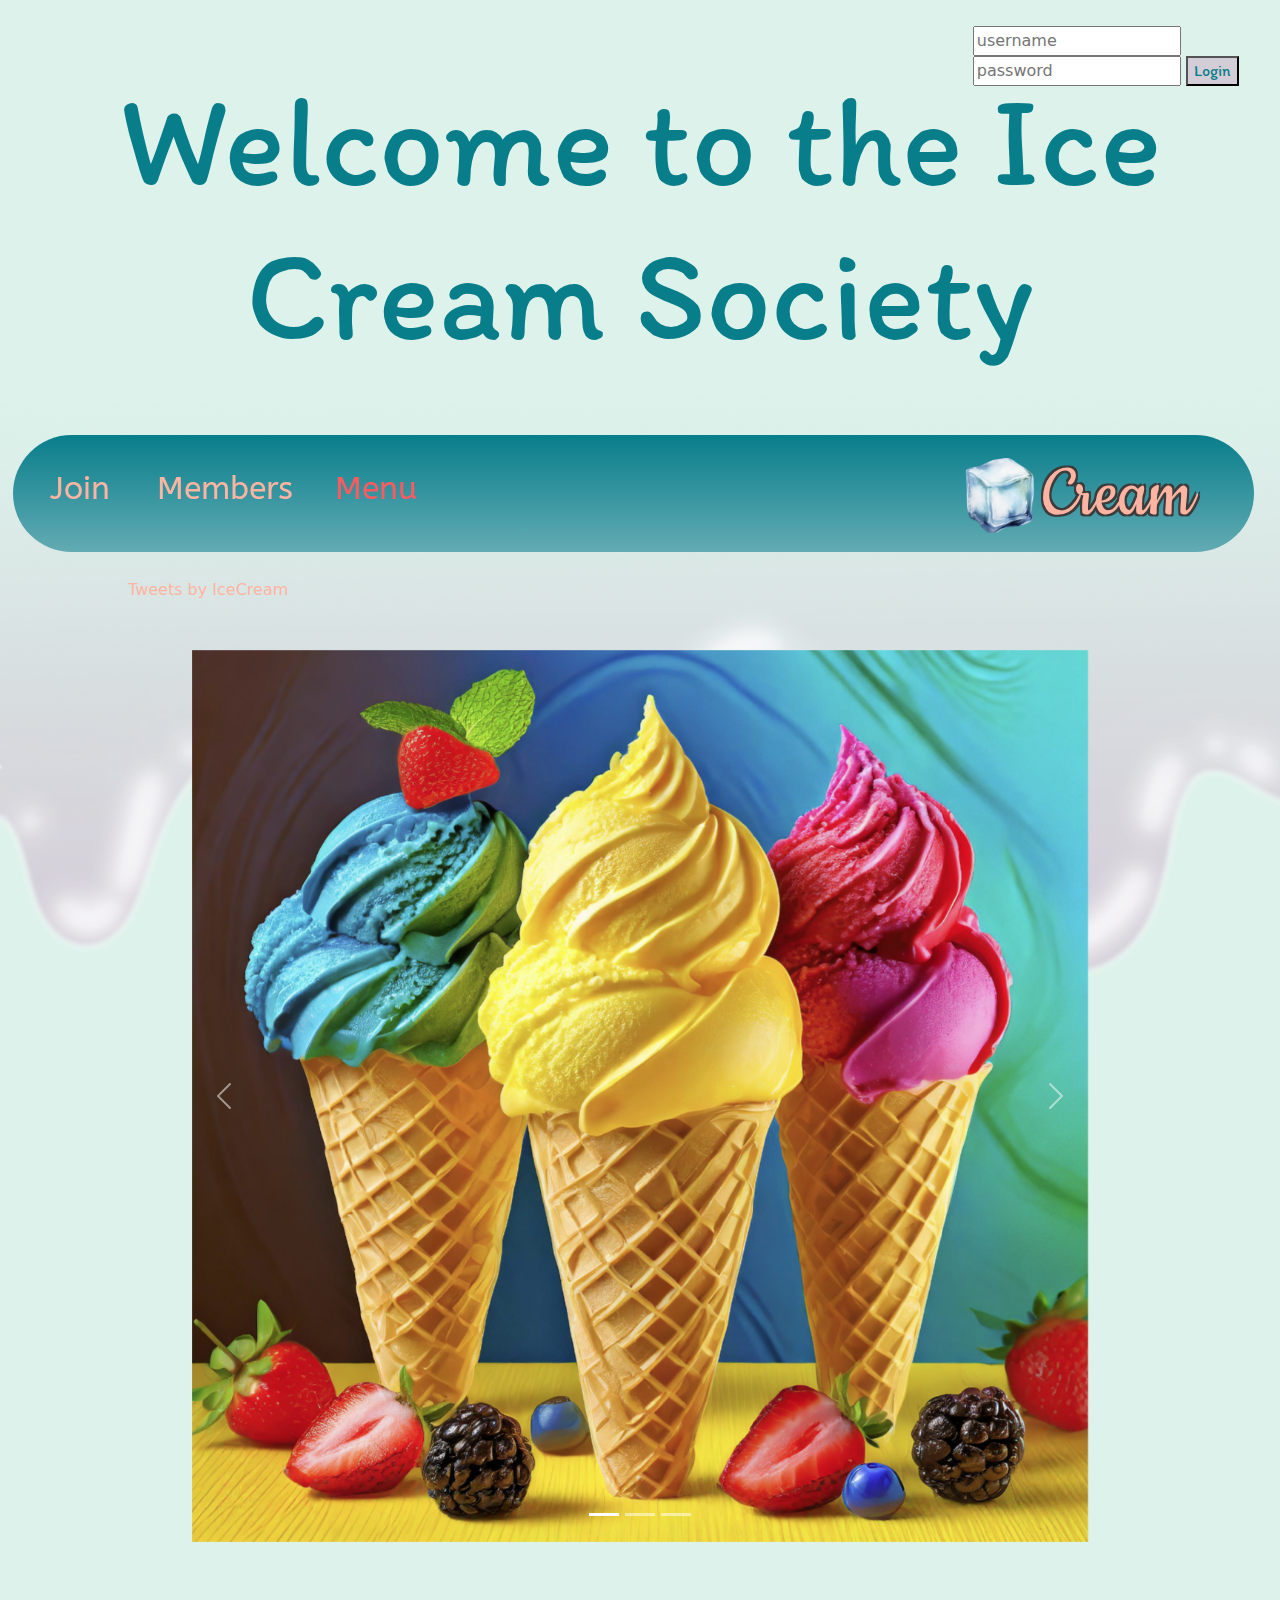
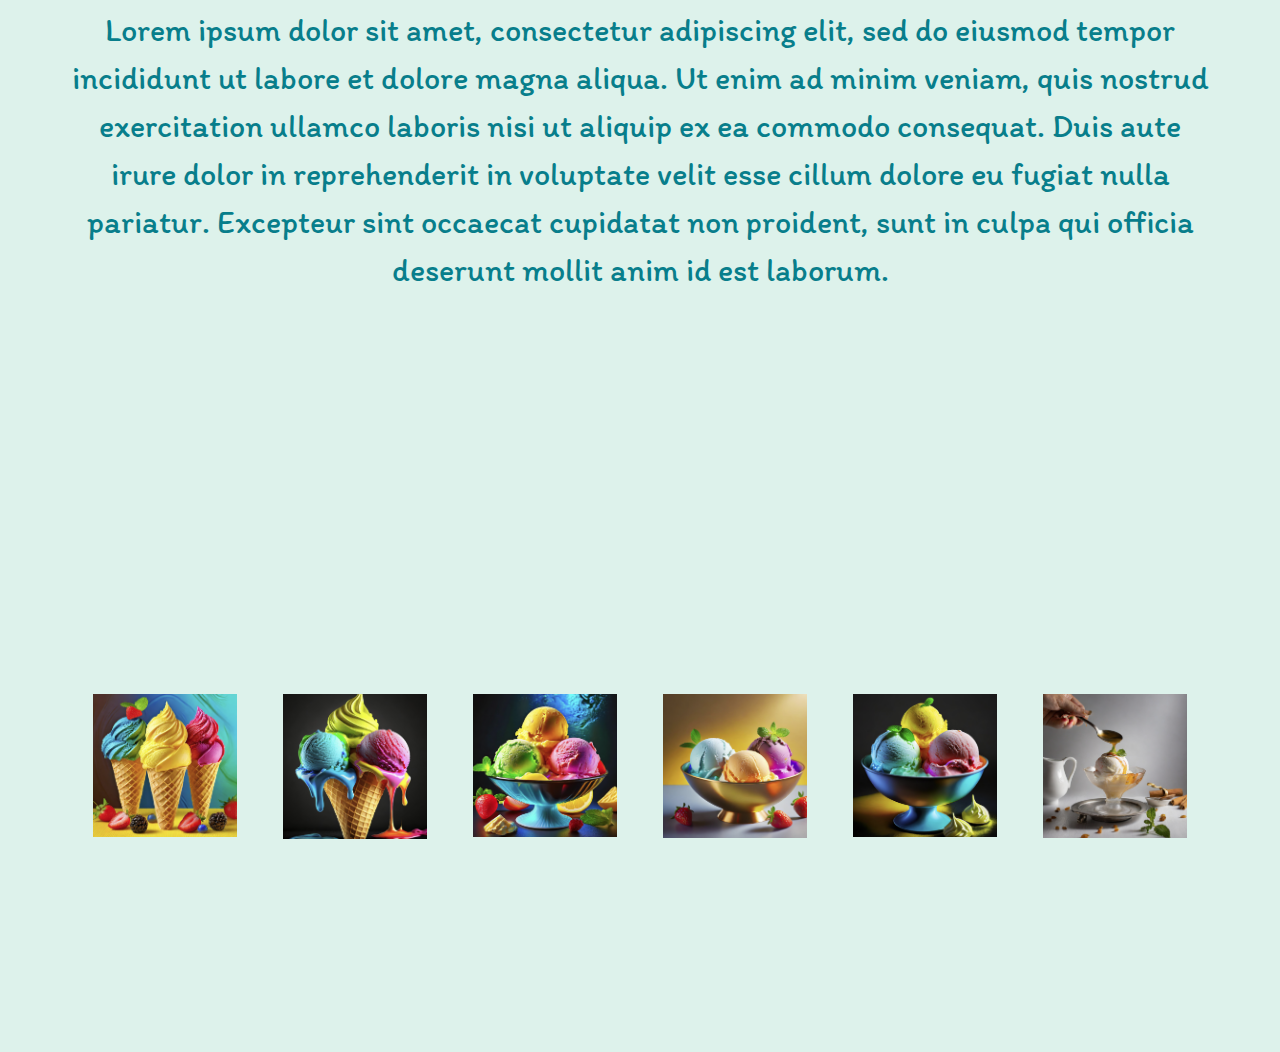
==== commit fddaa67c: "Update index.html" ====
--- a/index.html
+++ b/index.html
@@ -22,11 +22,6 @@
         <script src="https://cdn.jsdelivr.net/npm/bootstrap@5.3.3/dist/js/bootstrap.bundle.min.js" integrity="sha384-YvpcrYf0tY3lHB60NNkmXc5s9fDVZLESaAA55NDzOxhy9GkcIdslK1eN7N6jIeHz" crossorigin="anonymous"></script>
         <link rel="stylesheet" type="text/css" href="style.css" > 
         <script type="text/javascript" src="jcode.js"></script>
-
-        <meta name = "description" content = "Home Page">
-        <meta name = "keywords" content = "n/a">
-        <meta name = "author" content = "Nikola Tluczek (c) 2024">
-        <meta name = "viewport" content = "device = device-width, initial-scale = 1.0">
 
         <title>Ice Cream Society</title>
 
--- a/style.css
+++ b/style.css
@@ -38,6 +38,10 @@
     background: #d3cdd7;
 }
 
+.center {
+    text-align: center;
+}
+
 
 
 /*
@@ -49,6 +53,18 @@
     padding-left: 74%;
     position: absolute;
 }
+
+
+/*
+    carousel
+*/
+.carousel-control-prev {
+    margin-left: 10%;
+}
+.carousel-control-next {
+    margin-right: 10%;
+}
+
 
 /*
     img gallery
@@ -372,8 +388,8 @@
     display: inline-block;
 
     align-items: left;
-    font-family: ABeeZee;
-    font-size: 150%;
+    font-family: itim;
+    font-size: 175%;
     color: #087e8b;
 }
 .img-left {
@@ -389,8 +405,8 @@
     display: inline-block;
 
     align-items: right;
-    font-family: ABeeZee;
-    font-size: 150%;
+    font-family: itim;
+    font-size: 175%;
     color: #087e8b;
 }
 .img-right {
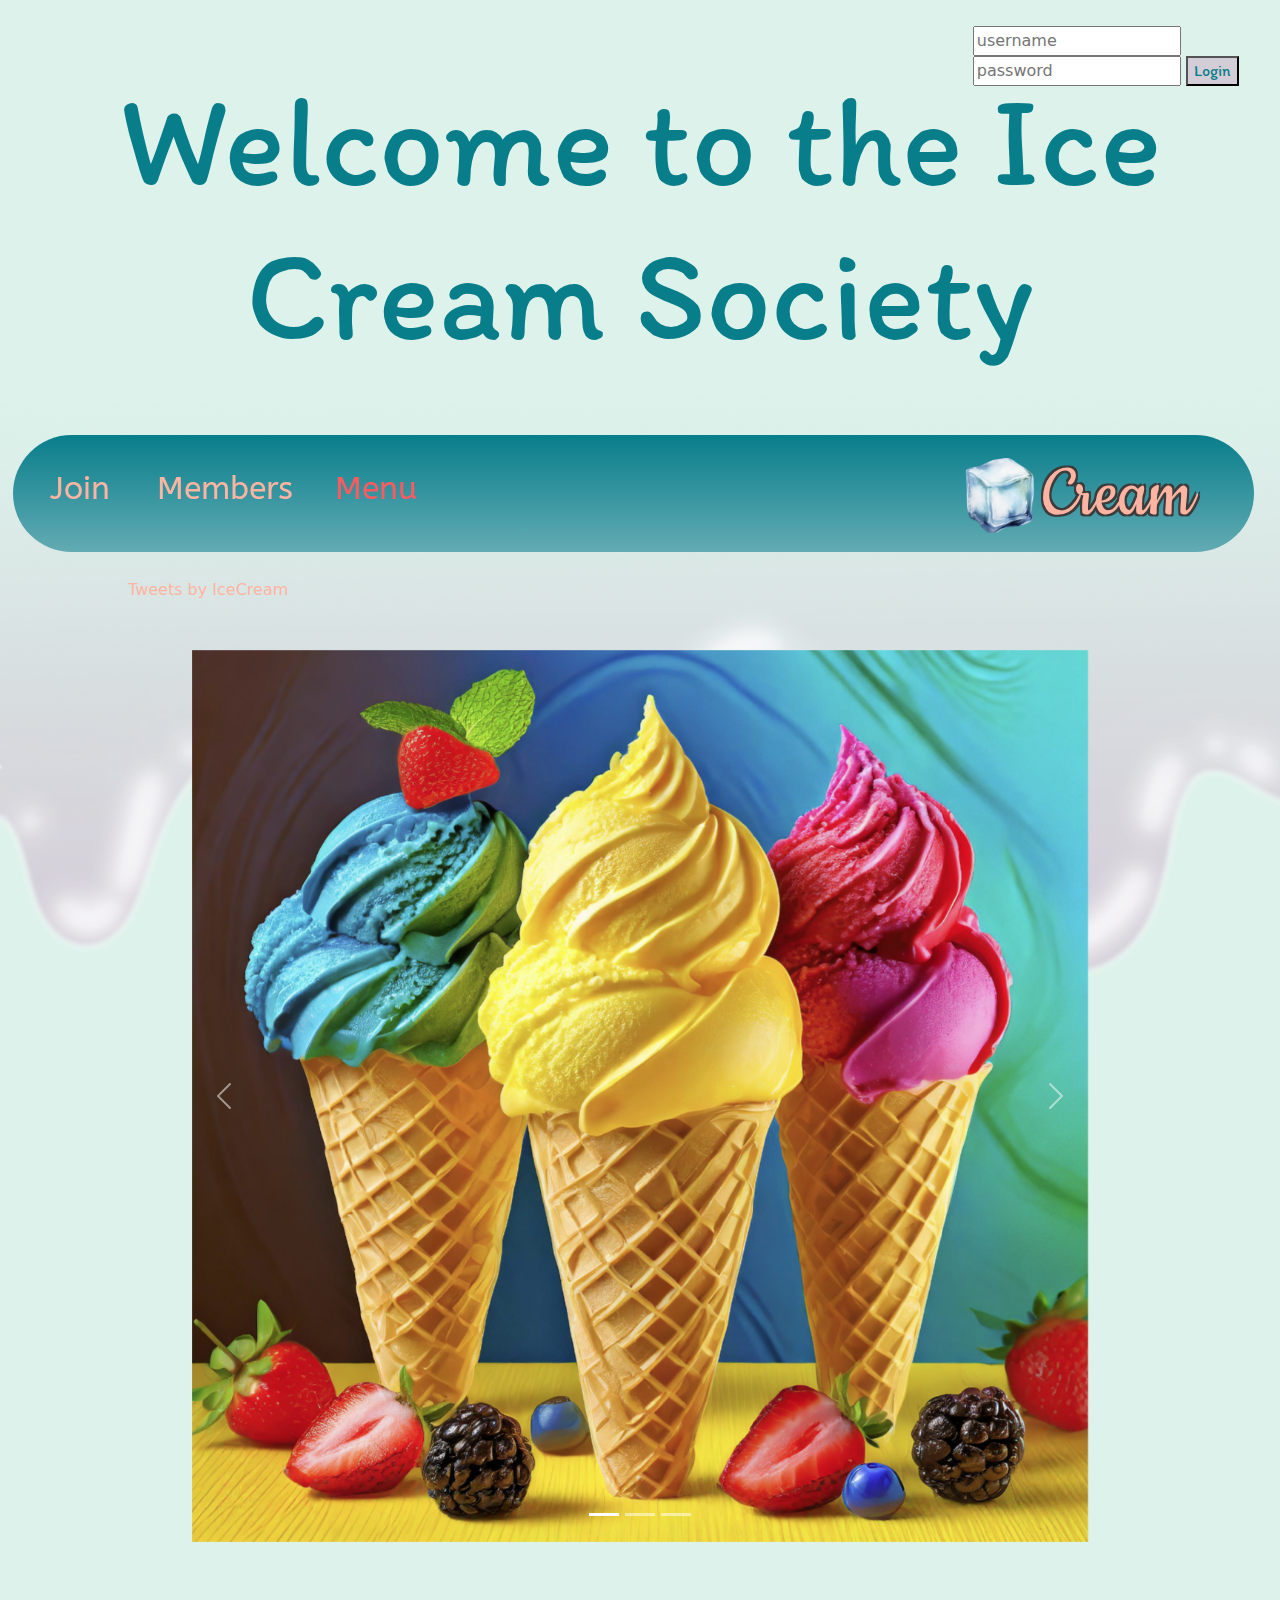
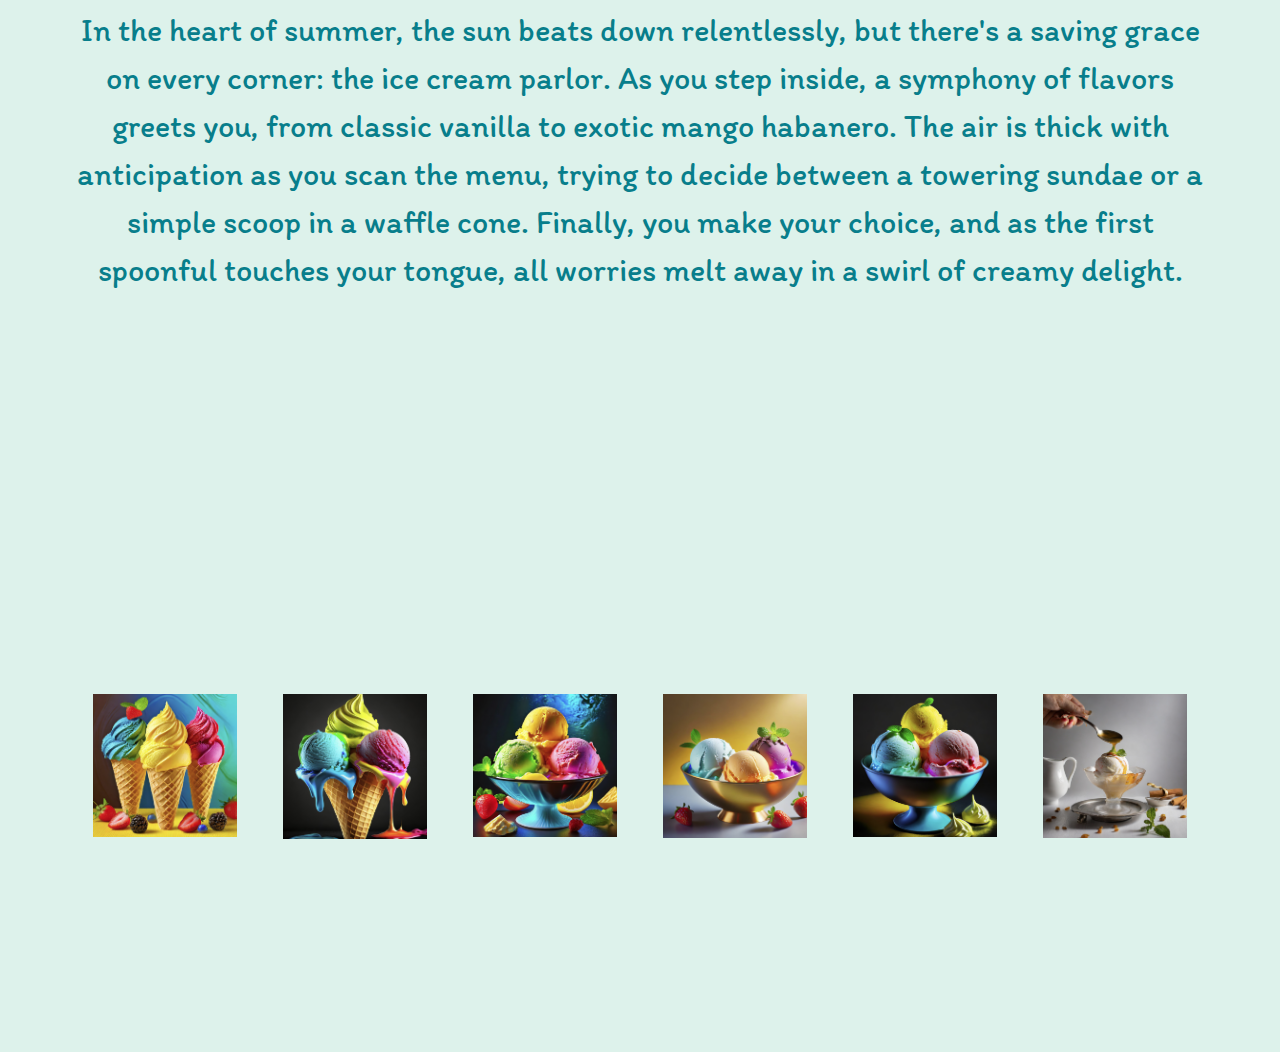
==== commit e5f7665e: "Update index.html" ====
--- a/index.html
+++ b/index.html
@@ -109,10 +109,11 @@
         
 
         <p>
-            Lorem ipsum dolor sit amet, consectetur adipiscing elit, sed do eiusmod tempor incididunt ut labore et dolore magna aliqua. 
-            Ut enim ad minim veniam, quis nostrud exercitation ullamco laboris nisi ut aliquip ex ea commodo consequat. Duis aute irure 
-            dolor in reprehenderit in voluptate velit esse cillum dolore eu fugiat nulla pariatur. Excepteur sint occaecat cupidatat non 
-            proident, sunt in culpa qui officia deserunt mollit anim id est laborum.
+            In the heart of summer, the sun beats down relentlessly, but there's a saving grace on every corner: 
+            the ice cream parlor. As you step inside, a symphony of flavors greets you, from classic vanilla to 
+            exotic mango habanero. The air is thick with anticipation as you scan the menu, trying to decide 
+            between a towering sundae or a simple scoop in a waffle cone. Finally, you make your choice, 
+            and as the first spoonful touches your tongue, all worries melt away in a swirl of creamy delight.
         </p>
 
         <div class="center">
